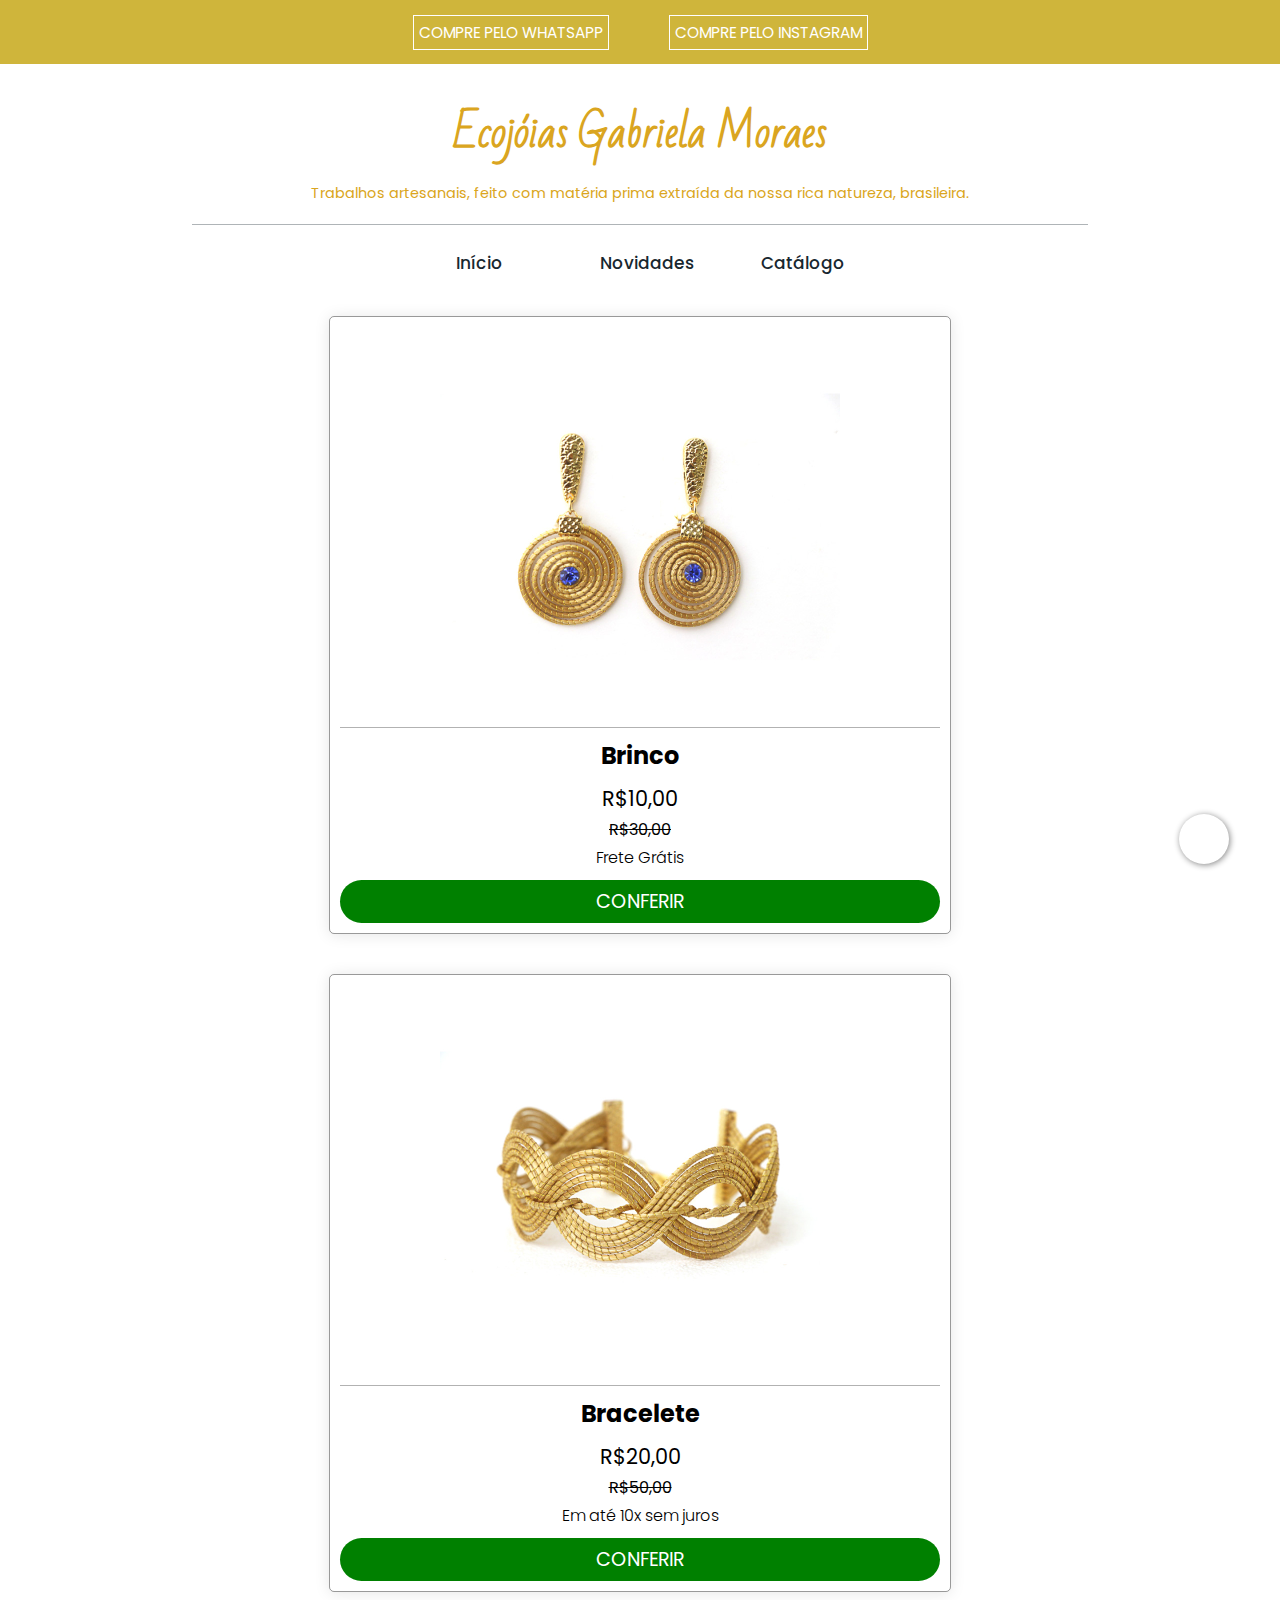
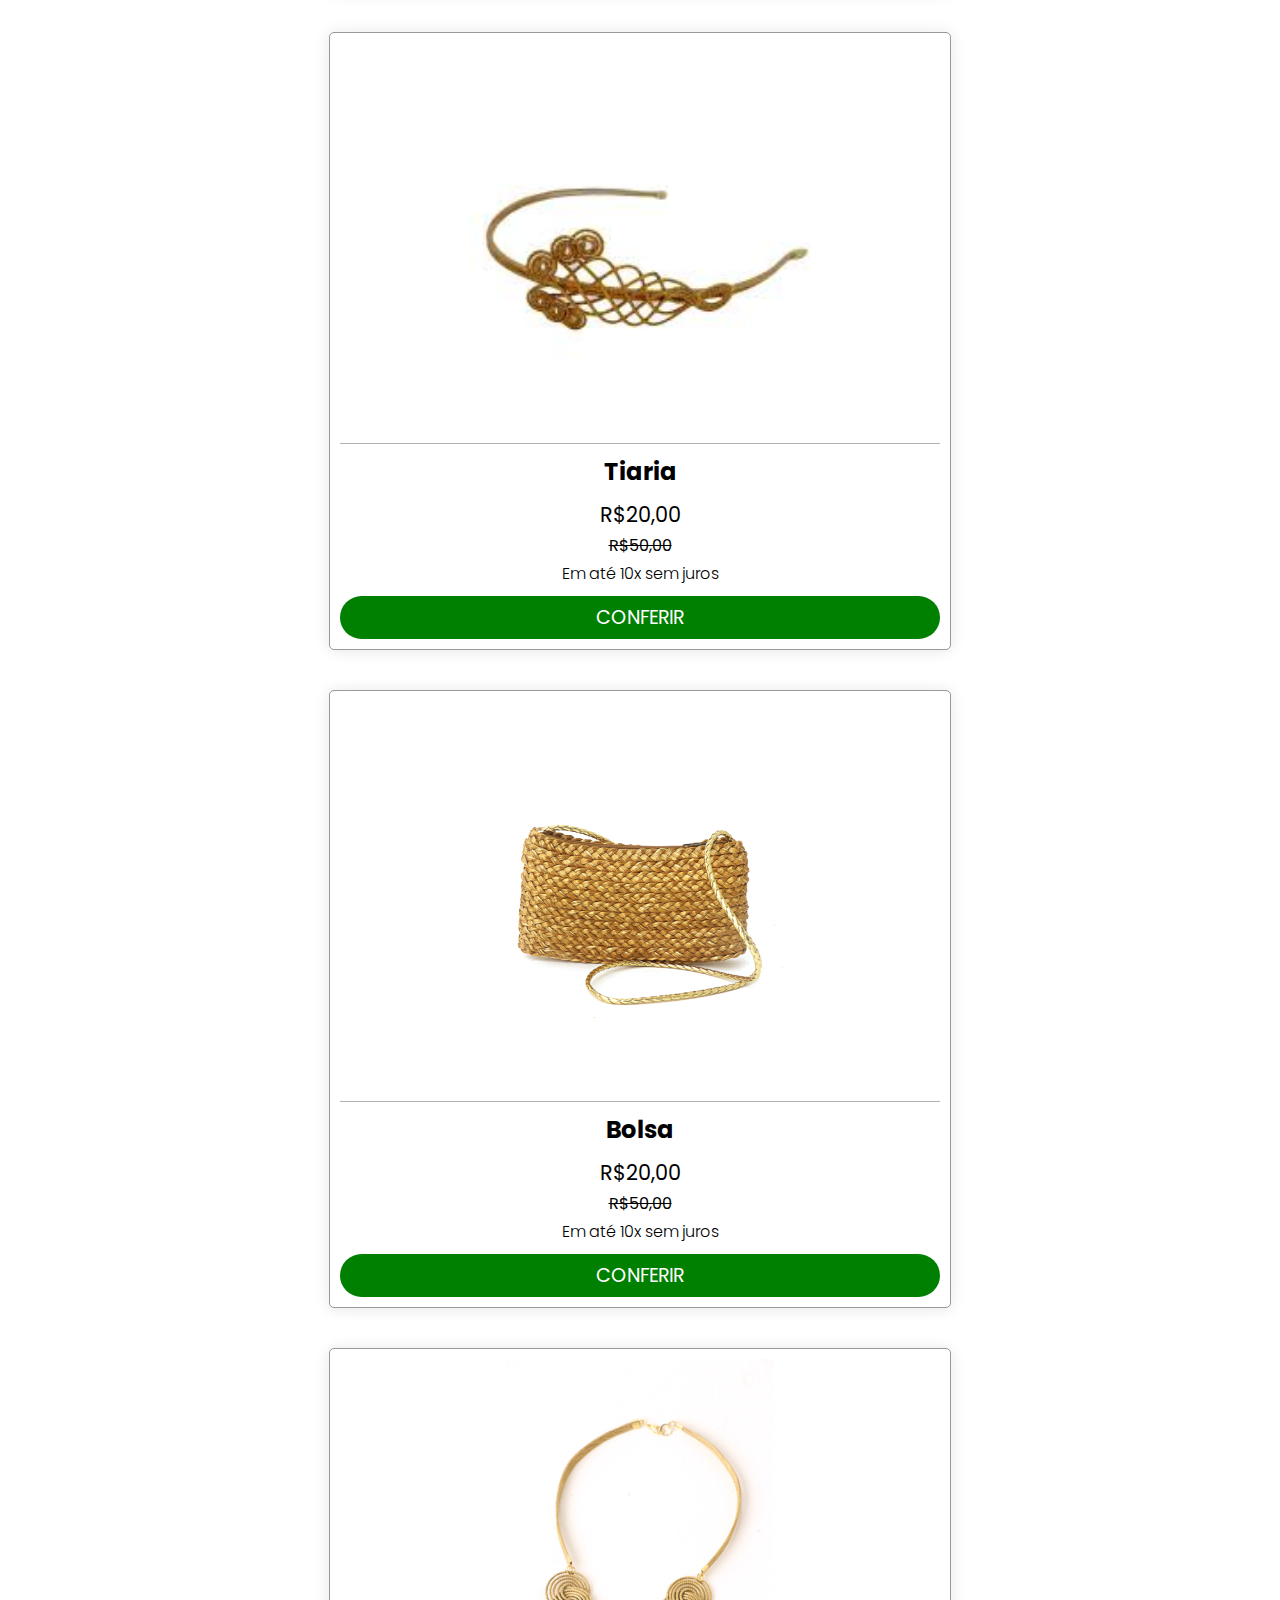
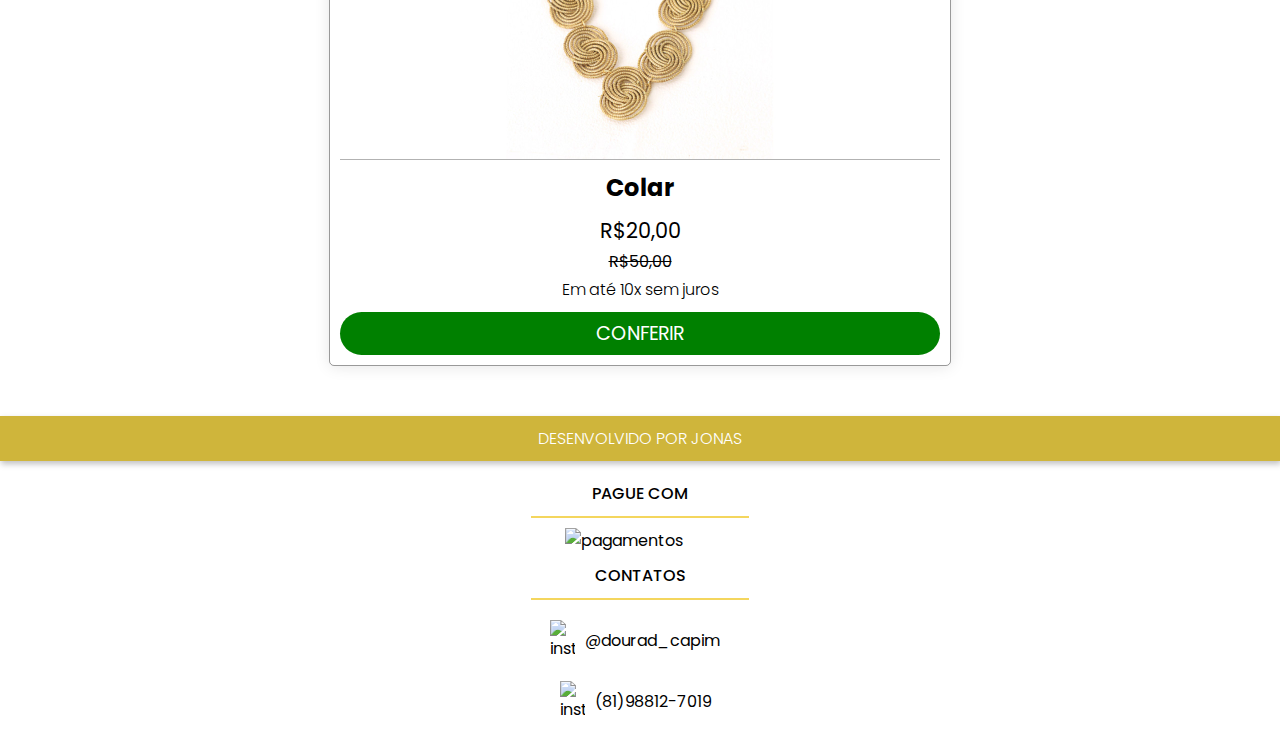
==== catalogo.html @ 798a8c64 "catalogo ajustado" ====
<!DOCTYPE html>
<html lang="pt-br">

<head>
    <meta charset="UTF-8">
    <meta name="viewport" content="width=device-width, initial-scale=1.0">
    <title>Ecojóias Gabriela Moraes: Catálogo</title>

    <link rel="shortcut icon" href="imagens/favicon_io (1)/favicon.ico" type="image/x-icon">
    <link rel="stylesheet" href="catalogo.css">
    <link rel="stylesheet" href="style.css">
    <link rel="stylesheet" href="media-query.css">
</head>

<body>
    <a href="https://api.whatsapp.com/send/?phone=5581988127019&text&type=phone_number&app_absent=0" target="_blank" rel="external" class="bwhatsapp"></a>

    <header>

        <a href="https://api.whatsapp.com/send/?phone=5581988127019&text&type=phone_number&app_absent=0" target="_blank"
            rel="external" class="comprepelo" id="comprepelo1">COMPRE PELO WHATSAPP</a>

        <a href="https://www.instagram.com/dourad_capim/" target="_blank" rel="external" class="comprepelo" id="comprepelo2">COMPRE PELO
            INSTAGRAM</a>

    </header>
    <main>

        <section id="tituloefrase">
            <h1>Ecojóias Gabriela Moraes</h1>
            <p id="frase">Trabalhos artesanais, feito com matéria prima extraída da nossa rica natureza, brasileira.</p>
        </section>

        <hr>

        <menu>
            <ul>
                <li><a href="index.html" rel="main">Início</a></li>
                <li><a href="#">Novidades</a></li>
                <li class="dropdown"><a href="catalogo.html">Catálogo</a>

                    <div class="dropdown-menu">
                        <a href="catalogo.html" id="cat1">Brincos</a>
                        <a href="catalogo.html" id="cat2">Colares</a>
                        <a href="catalogo.html" id="cat3">Bolsas</a>
                    </div>
                </li>
            </ul>
        </menu>

        <div class="secaodecompra_catalogo" id="compras">
            <section class="promocoes_catalogo" id="joia1">
                <img src="imagens/joia1.jpg" alt="">
                <h2 class="titulo">Brinco</h2>
                <h3 class="preco">R$10,00</h3>
                <h3 class="precodebaixo"><s>R$30,00</s></h3>
                <p class="cartao">Frete Grátis</p>
                <a href="#" class="conferir">CONFERIR</a>
            </section>

            <section class="promocoes_catalogo" id="joia2">
                <img src="imagens/joia2.jpg" alt="">
                <h2 class="titulo">Bracelete</h2>
                <h3 class="preco">R$20,00</h3>
                <h3 class="precodebaixo"><s>R$50,00</s></h3>
                <p class="cartao">Em até 10x sem juros</p>
                <a href="#" class="conferir">CONFERIR</a>
            </section>

            <section class="promocoes_catalogo" id="joia3">
                <img src="imagens/joia3.jpeg" alt="">
                <h2 class="titulo">Tiaria</h2>
                <h3 class="preco">R$20,00</h3>
                <h3 class="precodebaixo"><s>R$50,00</s></h3>
                <p class="cartao">Em até 10x sem juros</p>
                <a href="#" class="conferir">CONFERIR</a>
            </section>

            <section class="promocoes_catalogo" id="joia4">
                <img src="imagens/joia4.jpg" alt="">
                <h2 class="titulo">Bolsa</h2>
                <h3 class="preco">R$20,00</h3>
                <h3 class="precodebaixo"><s>R$50,00</s></h3>
                <p class="cartao">Em até 10x sem juros</p>
                <a href="#" class="conferir">CONFERIR</a>
            </section>

            <section class="promocoes_catalogo" id="joia5">
                <img src="imagens/joia5.jpg" alt="">
                <h2 class="titulo">Colar</h2>
                <h3 class="preco">R$20,00</h3>
                <h3 class="precodebaixo"><s>R$50,00</s></h3>
                <p class="cartao">Em até 10x sem juros</p>
                <a href="#" class="conferir">CONFERIR</a>

            </section>
        </div>

        <footer>
            <p>DESENVOLVIDO POR <a href="https://github.com/Jonas8233144234" target="_blank" rel="external">JONAS</a></p>
        </footer>
        <section id="pagfooter">
            <h4>PAGUE COM</h4>
            <hr>
            <img src="imagens/PagSeguro-bandeiras-aceitas.jpg" alt="pagamentos">
        </section>
    
        <section id="confooter">
            <h4>CONTATOS</h4>
            <hr>
            <div class="dourad">
                <img src="imagens/insta.png" alt="insta">
                <p id="redes">@dourad_capim</p>
            </div>
            <div id="numero">
                <img src="imagens/whats.png" alt="insta">
                <p id="redes">(81)98812-7019</p>
            </div>
        </section>
</body>

</html>
---- catalogo.css ----
@charset "UTF-8";

* {
    margin: 0;
    padding: 0;
}

.dropdown:hover .dropdown-menu {
    display: none;
}

/* Typical Device Breakpoints

Mobile: até 600px.
Tablet: de 600 até 768px
Desktop: de 992px até 1200px
Telas Grandes: 1200px a cima 

*/
---- style.css ----
@charset "UTF-8";

@import url('https://fonts.googleapis.com/css2?family=Poppins:ital,wght@0,100;0,200;0,300;0,400;0,500;0,600;0,700;0,800;0,900;1,100;1,200;1,300;1,400;1,500;1,600;1,700;1,800;1,900&display=swap');

@import url('https://fonts.googleapis.com/css2?family=Bad+Script&display=swap');

@import url('https://fonts.googleapis.com/css2?family=Red+Hat+Display:wght@300;500;900&display=swap');

/* Informações da estilização: 

  - Os estilos estão separados em Flexbox/tamanhos/cores
  - Feito em mobile first
  - Feito usando Flexbox/Mediaquery

*/

* {
  margin: 0;
  padding: 0;
}

body,html {
  font-family: 'Poppins', Arial, Helvetica, sans-serif;
  height: 1970px;
}

a.bwhatsapp {
  position: fixed;
  display: block;
  right: 4%;
  bottom: 4%;
  width: 50px;
  height: 50px;
  
  border-radius: 50%;
  box-shadow: 1px 1px 6px rgba(0, 0, 0, 0.481);
  background-color: white;
  background-image: url('imagens/iconewhatsapp.png');
  background-position: center center;
  background-repeat: no-repeat;
  background-size: contain;
}

header {
  display: flex;
  justify-content: center;
  align-items: center;

  height: 10vw;

  background-color: #CFB53B;
}

header > a.comprepelo {
  margin: 0px 30px;
  font-size: 2vw;
  padding: 5px;

  border: 1px solid white;
  color: white;
  text-decoration: none;
}

section#tituloefrase > h1{
  margin-top: 15px;
  text-align: center;
  font-size: 1.8em;

  font-weight: bolder;
  font-family: 'Bad Script', Courier, monospace;
  color: rgb(218, 165, 32);
}

section#tituloefrase > p {
  text-align: center;
  width: 90%;
  font-size: 0.7em;
  margin: auto;
  padding-top: 10px;
  padding-bottom: 10px;

  color: rgb(218, 165, 32);
  font-weight: normal;
  font-family: 'Red Hat Display' Arial, Helvetica, sans-serif;
}

hr {
  top: 1px;
  border: none;
  height: 0.1px;
  width: 70%;
  margin: 10px auto;

  background-color: #18272f58;
}

nav {
  width: 90vw;
  margin: auto;
}

nav > ul#opcoes {
  text-align: center;
  list-style: none;
}

nav > ul > li {
  display: inline-block;
  width: 100px;
}

menu {
  text-align: center;
  margin-top: 2%;
  margin-bottom: 20px;
}

ul {
  text-align: center;

  list-style: none;
}

ul>li {
  display: inline-block;
  text-align: center;
  width: 80px;
  margin: 0px 3vw;
  font-size: 14px;
}

menu>ul>li>a {
  display: inline-block;
  position: relative;
  font-weight: 500;
  text-align: center;
  transition: .3s ease;

  color: #18272F;
  text-decoration: none;
}

menu>ul>li>a:hover {
  display: inline-block;

  color: rgb(218, 165, 32);
  transition: .3s ease;
}

.dropdown-menu {
  position: absolute;
  display: none;
  padding: 2% 0px 0px 0px;

  text-decoration: none;
  font-weight: normal;
  transition: .3s ease;
}

.dropdown-menu a {
  display: block;
  width: 100%;
  padding: 20px;
  margin-bottom: -2px;

  color: white;
  text-decoration: none;
  background-color: #F4D65E;
  border-radius: 2px;
  transition: .3s ease;
}

.dropdown:hover .dropdown-menu {
  display: block;
  transition: .3s ease;
}

#cat1:hover {
  background-color: white;
  color: rgb(218, 165, 32);
  transition: .3s ease;
}

#cat2:hover {
  background-color: white;
  color: rgb(218, 165, 32);
  transition: .3s ease;
}

#cat3:hover {
  background-color: white;
  color: rgb(218, 165, 32);
  transition: .3s ease;
}

main>a>img {
  display: none;
  margin: auto;
  margin-top: 12%;
  width: 92%;
  transition: .3s ease;

  border-radius: 2px;
  box-shadow: 1px 1px 6px rgba(0, 0, 0, 0.252);
}

main>a>img:hover {
  width: 93%;
}

main>a#destaque2>img {
  display: block;
  margin-top: 5%;
  transition: .3s ease;
}

main>a#destaque2>img:hover {
  width: 93%;
}

h2.titulosde {
  margin: 20px 0px;
  margin-top: 40px;
  text-align: center;
  font-size: 1.1em;

  font-weight: 500;
  color: #18272F;
}

div#divporvalor {
  margin-top: 20px;
  text-align: center;
}

a.aporvalor {
  margin: 5px;
  display: inline-block;
  text-align: center;
  width: 220px;
  color: #18272F;
  font-size: 0.9em;
  text-decoration: none;
  border: 1px solid #18272F;
}

a.aporvalor:hover {
  transition: .3s;
  color: rgb(218, 165, 32);
  border: 1px solid rgb(218, 165, 32);
}

section.promocoes {
  margin: 40px auto;
  box-shadow: 0px 1px 15px rgba(0, 0, 0, 0.1);
  width: 250px;
  border: 1px solid rgba(0, 0, 0, 0.400);
  border-radius: 5px;
  padding: 10px;
}

section.promocoes > img {
  display: block;
  width: 200px;
  margin: auto;
}

section.promocoes > h2.titulo {
  text-align: center;
  font-size: 1em;
  border-top: 0.5px solid rgba(0, 0, 0, 0.300);
  padding: 10px 0px;
}

section.promocoes > h3.preco {
  text-align: center;
  font-weight: normal;
  font-size: 1em;
  margin-bottom: 3px;
}

section.promocoes > h3.precodebaixo {
  text-align: center;
  font-weight: normal;
  font-size: 0.8em;
  margin-bottom: 3px;
}

section.promocoes > p.cartao {
  text-align: center;
  font-weight: 300;
  margin-bottom: 10px;
  font-size: 0.8em;
}

section.promocoes > a.conferir {
  text-decoration: none;
  color: white;
  background-color: green;
  padding: 7px;
  border-radius: 50px;
  font-size: 0.7em;
  text-align: center;
  display: block;
  transition: .3s ease;
}

section.promocoes > a.conferir:hover {
  color: green;
  background-color: white;
  border: 1px solid green;
}

footer {
  width: 100%;
  background-color: #CFB53B;
  text-align: center;
  margin-top: 50px;
  padding-top: 10px;
  padding-bottom: 10px;
  box-shadow: 1px 3px 6px rgba(0, 0, 0, 0.252);

}

footer>p {
  width: 250px;
  margin: auto;
  border-radius: 5px;
  font-weight: 300;
}

footer>p>a {
  color: white;
  text-decoration: none;
  transition: .3s ease;
}

footer>p {
  color: white;
  text-decoration: none;
  transition: .3s ease;
}

footer>p>a:hover {
  border: 1px solid white;
  border-radius: 10px;
  padding: 0px 10px;
}

section#pagfooter {
  margin-top: 20px;
}

section#pagfooter>h4 {
  font-weight: 500;
  text-align: center;
}

section#pagfooter>hr {
  height: 2px;
  background-color: #F4D65E;
  width: 17%;
}

section#pagfooter>img {
  display: block;
  margin: auto;
  width: 150px;
}

section#confooter {
  margin-top: 10px;
}

section#confooter>h4 {
  font-weight: 500;
  text-align: center;
}

section#confooter>hr {
  height: 2px;
  background-color: #F4D65E;
  width: 17%;
}

section#confooter>div {
  display: flex;
  align-items: center;
  justify-content: center;
  margin: 20px;
}

section#confooter>div#numero {
  padding-bottom: 30px;
}

section#confooter>div>img {
  width: 25px;
}

section#confooter>div>p#redes {
  margin: 0px 10px;
}
---- media-query.css ----
@charset "UTF-8";

/* Typical Device Breakpoints

Mobile: até 600px.
Tablet: de 600 até 768px
Desktop: de 992px até 1200px
Telas Grandes: 1200px a cima 

*/

@media screen and (max-width: 600px) {

    /*Mobile*/


    * {
        margin: 0;
        padding: 0;
    }

    div.secaodecompra_catalogo {
      display: block;
      justify-content: center;
    }

    section.promocoes_catalogo {
      margin: 40px auto;
      box-shadow: 0px 1px 15px rgba(0, 0, 0, 0.1);
      width: 350px;
      border: 1px solid rgba(0, 0, 0, 0.400);
      border-radius: 5px;
      padding: 10px;
    }
    
    section.promocoes_catalogo > img {
      display: block;
      width: 300px;
      margin: auto;
    }
    
    section.promocoes_catalogo > h2.titulo {
      text-align: center;
      font-size: 1em;
      border-top: 0.5px solid rgba(0, 0, 0, 0.300);
      padding: 10px 0px;
    }
    
    section.promocoes_catalogo > h3.preco {
      text-align: center;
      font-weight: normal;
      font-size: 1em;
      margin-bottom: 3px;
    }
    
    section.promocoes_catalogo > h3.precodebaixo {
      text-align: center;
      font-weight: normal;
      font-size: 0.8em;
      margin-bottom: 3px;
    }
    
    section.promocoes_catalogo > p.cartao {
      text-align: center;
      font-weight: 300;
      margin-bottom: 10px;
      font-size: 0.8em;
    }
    
    section.promocoes_catalogo > a.conferir {
      text-decoration: none;
      color: white;
      background-color: green;
      padding: 7px;
      border-radius: 50px;
      font-size: 0.7em;
      text-align: center;
      display: block;
      transition: .3s ease;
    }
    
    section.promocoes_catalogo > a.conferir:hover {
      color: green;
      background-color: white;
      border: 1px solid green;
    }

    .dropdown:hover .dropdown-menu {
        display: none;
    }

}

@media screen and (min-width: 600px) and (max-width: 992px) {

    /*Tablet*/

    header {
        height: 7vw;
      }

    header > a.comprepelo {
        font-size: 1.5vw;
    }

    div.secaodecompra {
      display: flex;
      justify-content: center;
    }

    section.promocoes {
      width: 250px;
      margin: 40px 3vw;
      display: inline-block;
    }

    div.secaodecompra_catalogo {
      display: block;
      justify-content: center;
    }

    section.promocoes_catalogo {
      margin: 40px auto;
      box-shadow: 0px 1px 15px rgba(0, 0, 0, 0.1);
      width: 350px;
      border: 1px solid rgba(0, 0, 0, 0.400);
      border-radius: 5px;
      padding: 10px;
    }
    
    section.promocoes_catalogo > img {
      display: block;
      width: 300px;
      margin: auto;
    }
    
    section.promocoes_catalogo > h2.titulo {
      text-align: center;
      font-size: 1em;
      border-top: 0.5px solid rgba(0, 0, 0, 0.300);
      padding: 10px 0px;
    }
    
    section.promocoes_catalogo > h3.preco {
      text-align: center;
      font-weight: normal;
      font-size: 1em;
      margin-bottom: 3px;
    }
    
    section.promocoes_catalogo > h3.precodebaixo {
      text-align: center;
      font-weight: normal;
      font-size: 0.8em;
      margin-bottom: 3px;
    }
    
    section.promocoes_catalogo > p.cartao {
      text-align: center;
      font-weight: 300;
      margin-bottom: 10px;
      font-size: 0.8em;
    }
    
    section.promocoes_catalogo > a.conferir {
      text-decoration: none;
      color: white;
      background-color: green;
      padding: 7px;
      border-radius: 50px;
      font-size: 0.7em;
      text-align: center;
      display: block;
      transition: .3s ease;
    }
    
    section.promocoes_catalogo > a.conferir:hover {
      color: green;
      background-color: white;
      border: 1px solid green;
    }

    a.aporvalor {
        width: 250px;
    }

      .dropdown:hover .dropdown-menu {
        display: none;
    }

}

@media screen and (min-width: 992px) and (max-width: 1200px) {

    /*Desktop*/

    header {
        height: 6vw;
      
    }

    header > a.comprepelo {
        margin: 0px 30px;
        font-size: 1.2vw;
        padding: 5px 30px;
      
        border: 1px solid white;
        color: white;
        text-decoration: none;
      }

      section#tituloefrase > h1{
        margin-top: 30px;
        font-size: 2.5em;
      }
      
      section#tituloefrase > p {
        font-size: 0.9em;
      }

      a.aporvalor {
        width: 300px;
        font-size: 1em;
      }

      ul>li {
        margin: 0px 3vw;
        font-size: 16px;
      }

      h2.titulosde {
        margin: 20px 0px;
        margin-top: 40px;
        font-size: 1.2em;
      }

      div.secaodecompra {
        display: flex;
        justify-content: center;
      }

      section.promocoes {
        width: 300px;
        margin: 40px 40px;
        display: inline-block;
      }
      
      section.promocoes > img {
        width: 200px;
        margin: auto;
      }
      
      section.promocoes > h2.titulo {
        text-align: center;
        font-size: 1.2em;
        padding: 10px 0px;
      }
      
      section.promocoes > h3.preco {
        font-size: 1.1em;
        margin-bottom: 3px;
      }
      
      section.promocoes > h3.precodebaixo {
        font-size: 1em;
        margin-bottom: 3px;
      }
      
      section.promocoes > p.cartao {
        margin-bottom: 10px;
        font-size: 1em;
      }
      
      section.promocoes > a.conferir {
        padding: 7px;
        font-size: 1em;
      }

      div.secaodecompra_catalogo {
        display: block;
        justify-content: center;
      }
  
      section.promocoes_catalogo {
        margin: 40px auto;
        box-shadow: 0px 1px 15px rgba(0, 0, 0, 0.1);
        width: 600px;
        border: 1px solid rgba(0, 0, 0, 0.400);
        border-radius: 5px;
        padding: 10px;
      }
      
      section.promocoes_catalogo > img {
        display: block;
        width: 400px;
        margin: auto;
      }
      
      section.promocoes_catalogo > h2.titulo {
        text-align: center;
        font-size: 1.5em;
        border-top: 0.5px solid rgba(0, 0, 0, 0.300);
        padding: 10px 0px;
      }
      
      section.promocoes_catalogo > h3.preco {
        text-align: center;
        font-weight: normal;
        font-size: 1.3em;
        margin-bottom: 3px;
      }
      
      section.promocoes_catalogo > h3.precodebaixo {
        text-align: center;
        font-weight: normal;
        font-size: 1em;
        margin-bottom: 3px;
      }
      
      section.promocoes_catalogo > p.cartao {
        text-align: center;
        font-weight: 300;
        margin-bottom: 10px;
        font-size: 1em;
      }
      
      section.promocoes_catalogo > a.conferir {
        text-decoration: none;
        color: white;
        background-color: green;
        padding: 7px;
        border-radius: 50px;
        font-size: 1.2em;
        text-align: center;
        display: block;
        transition: .3s ease;
      }
      
      section.promocoes_catalogo > a.conferir:hover {
        color: green;
        background-color: white;
        border: 1px solid green;
      }
      
      .dropdown:hover .dropdown-menu {
        display: block;
      }
    
}

@media screen and (min-width: 1200px) {

    /*TV*/
    
    header {
        height: 5vw;
      
    }

    header > a.comprepelo {
        margin: 0px 30px;
        font-size: 1.2vw;
      }

      ul>li {
        margin: 0px 3vw;
        font-size: 17px;
      }

      section#tituloefrase > h1{
        margin-top: 30px;
        font-size: 2.5em;
      }
      
      section#tituloefrase > p {
        font-size: 0.9em;
      }

      h2.titulosde {
        margin: 30px 0px;
        margin-top: 40px;
        font-size: 1.3em;
      }

      a.aporvalor {
        width: 300px;
        padding: 2px 0px;
        font-size: 1em;
      }

      div.secaodecompra{
        display: flex;
        justify-content: center;
      }

      section.promocoes {
        width: 300px;
        display: inline-block;
        margin: 40px 40px;
      }
      
      section.promocoes > img {
        width: 200px;
        margin: auto;
      }
      
      section.promocoes > h2.titulo {
        text-align: center;
        font-size: 1.2em;
        padding: 10px 0px;
      }
      
      section.promocoes > h3.preco {
        font-size: 1.1em;
        margin-bottom: 3px;
      }
      
      section.promocoes > h3.precodebaixo {
        font-size: 1em;
        margin-bottom: 3px;
      }
      
      section.promocoes > p.cartao {
        margin-bottom: 10px;
        font-size: 1em;
      }
      
      section.promocoes > a.conferir {
        padding: 7px;
        font-size: 1em;
      }

      div.secaodecompra_catalogo {
        display: block;
        justify-content: center;
      }
  
      section.promocoes_catalogo {
        margin: 40px auto;
        box-shadow: 0px 1px 15px rgba(0, 0, 0, 0.1);
        width: 600px;
        border: 1px solid rgba(0, 0, 0, 0.400);
        border-radius: 5px;
        padding: 10px;
      }
      
      section.promocoes_catalogo > img {
        display: block;
        width: 400px;
        margin: auto;
      }
      
      section.promocoes_catalogo > h2.titulo {
        text-align: center;
        font-size: 1.5em;
        border-top: 0.5px solid rgba(0, 0, 0, 0.300);
        padding: 10px 0px;
      }
      
      section.promocoes_catalogo > h3.preco {
        text-align: center;
        font-weight: normal;
        font-size: 1.3em;
        margin-bottom: 3px;
      }
      
      section.promocoes_catalogo > h3.precodebaixo {
        text-align: center;
        font-weight: normal;
        font-size: 1em;
        margin-bottom: 3px;
      }
      
      section.promocoes_catalogo > p.cartao {
        text-align: center;
        font-weight: 300;
        margin-bottom: 10px;
        font-size: 1em;
      }
      
      section.promocoes_catalogo > a.conferir {
        text-decoration: none;
        color: white;
        background-color: green;
        padding: 7px;
        border-radius: 50px;
        font-size: 1.2em;
        text-align: center;
        display: block;
        transition: .3s ease;
      }
      
      section.promocoes_catalogo > a.conferir:hover {
        color: green;
        background-color: white;
        border: 1px solid green;
      }
      
      .dropdown:hover .dropdown-menu {
        display: block;
      }

}
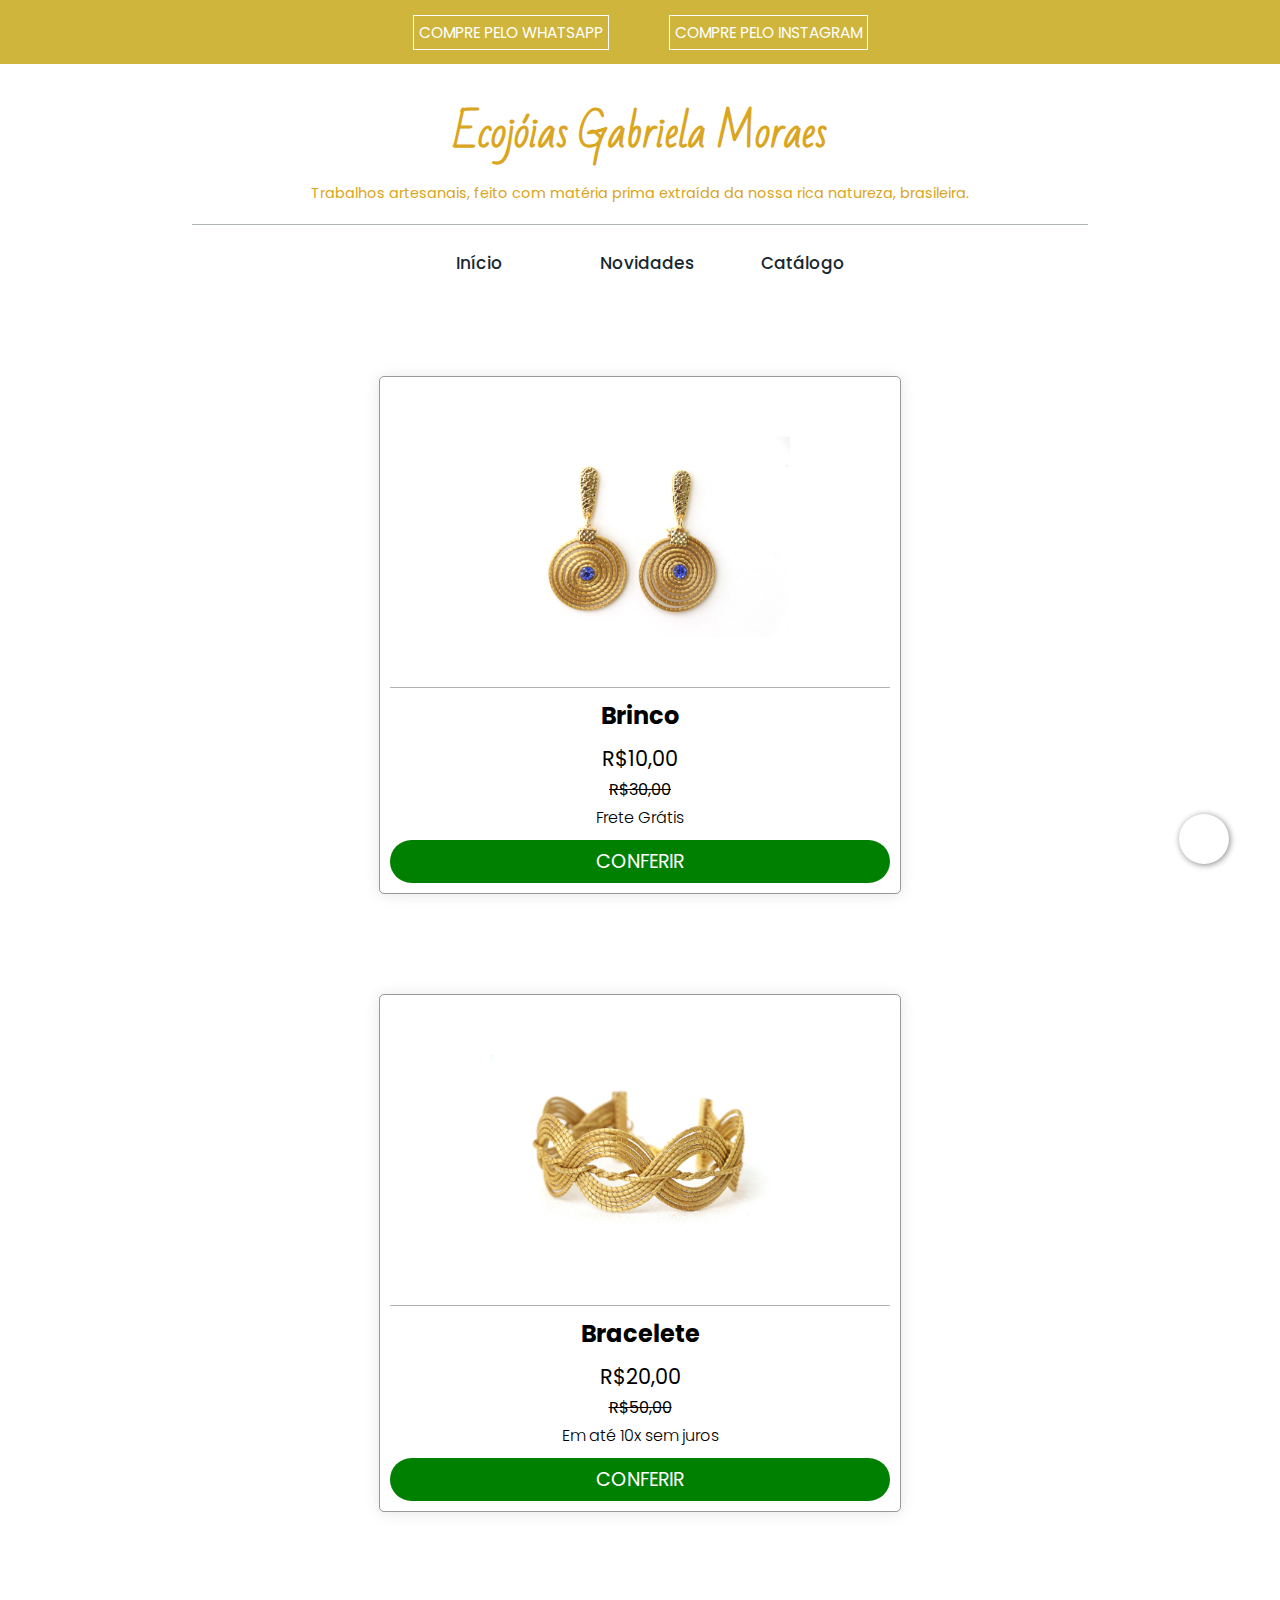
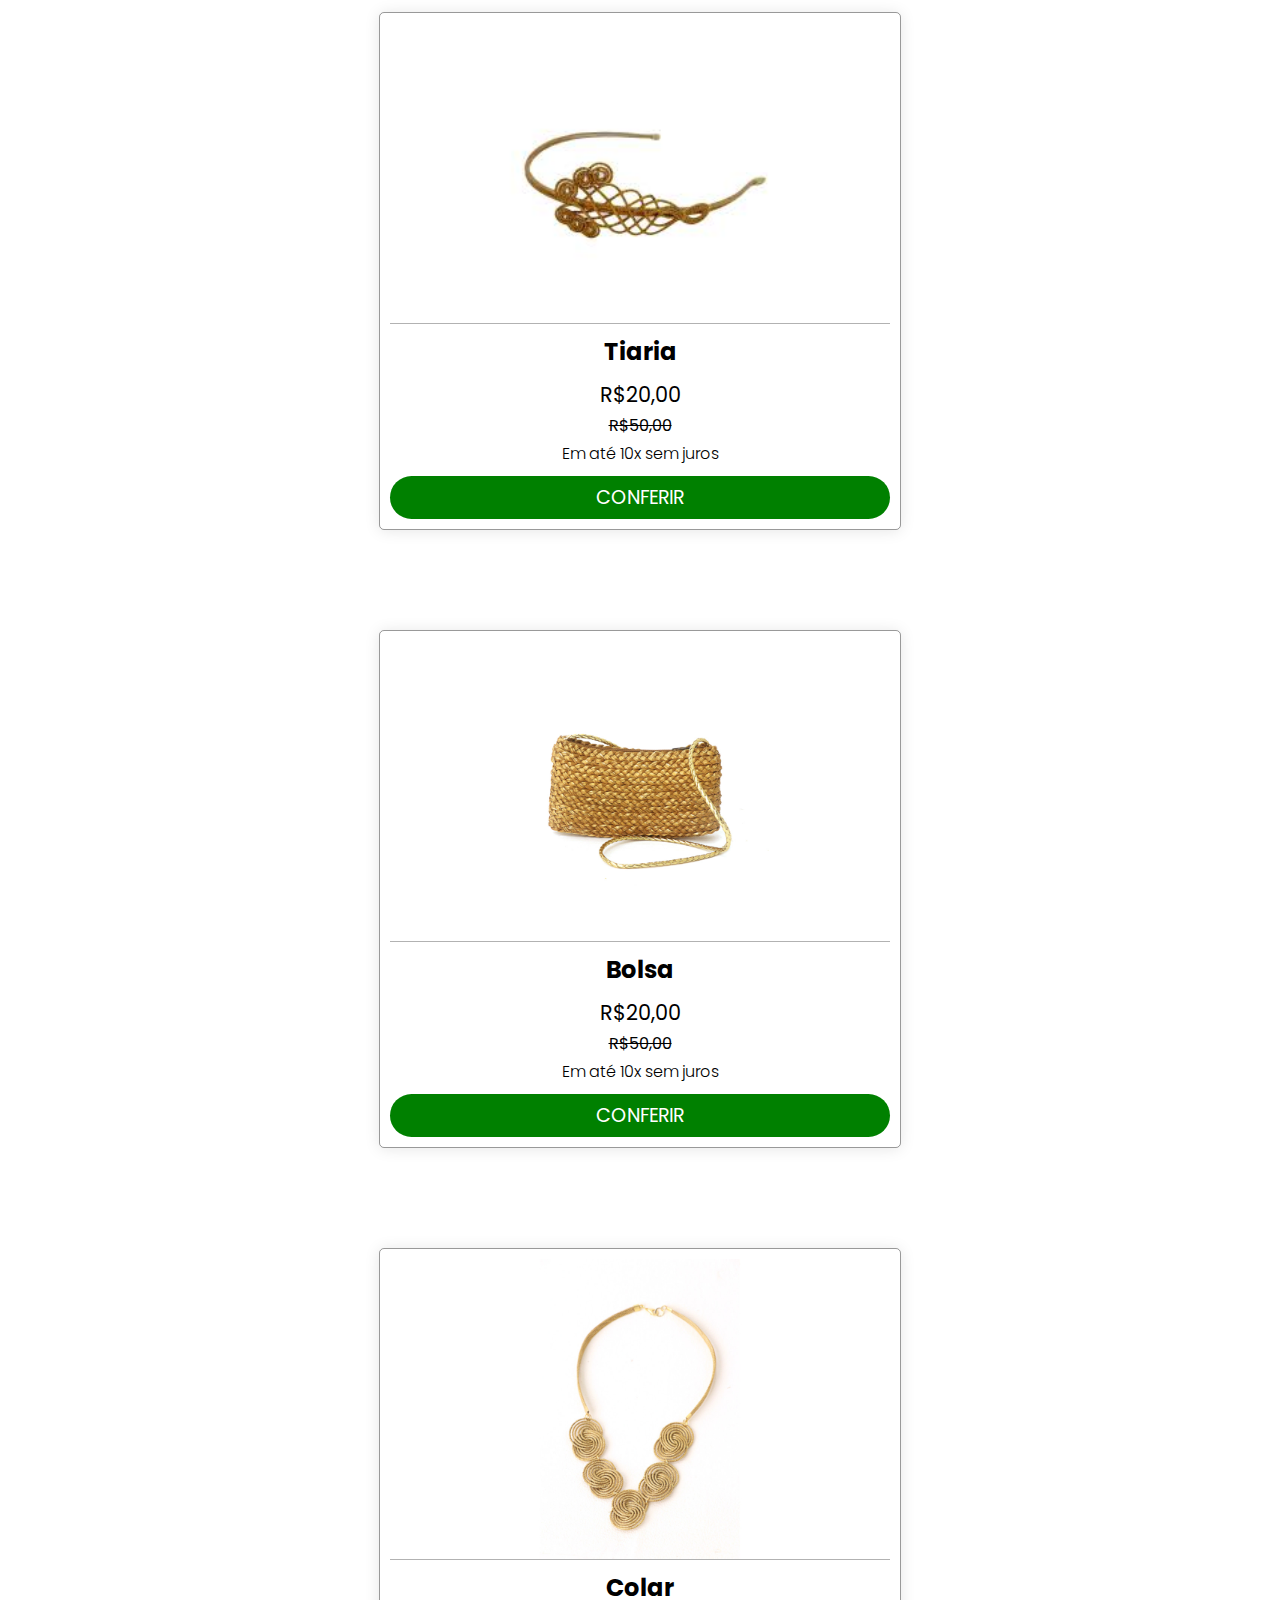
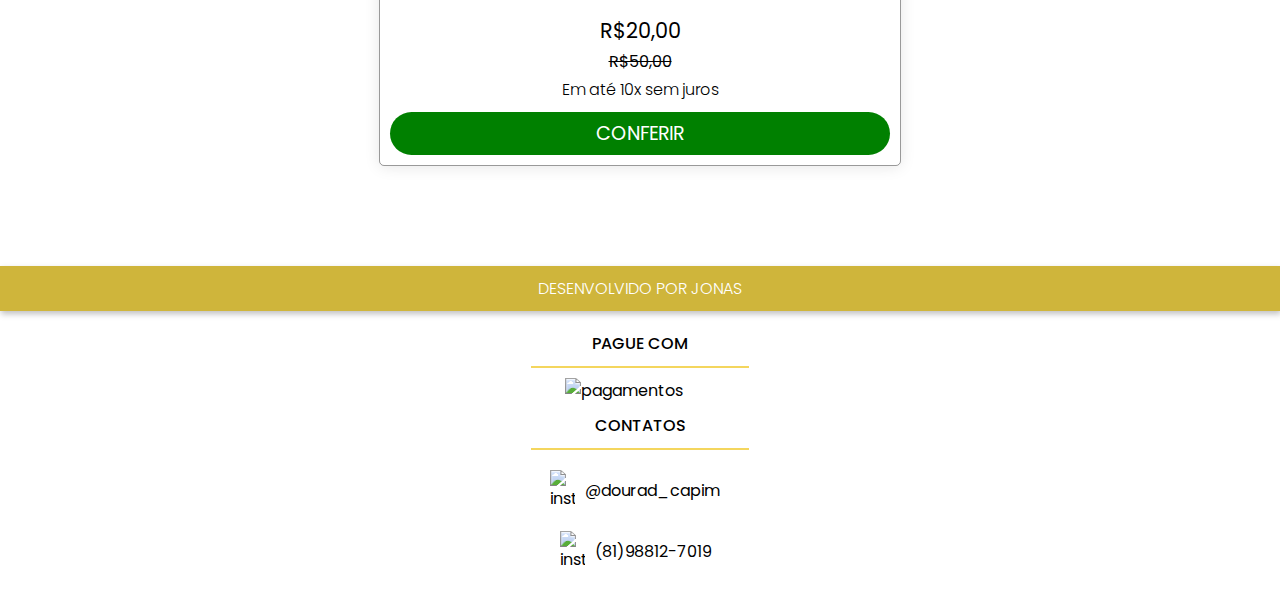
==== commit 5445193f: "nova atualização" ====
--- a/catalogo.html
+++ b/catalogo.html
@@ -49,23 +49,24 @@
         </menu>
 
         <div class="secaodecompra_catalogo" id="compras">
-            <section class="promocoes_catalogo" id="joia1">
-                <img src="imagens/joia1.jpg" alt="">
-                <h2 class="titulo">Brinco</h2>
-                <h3 class="preco">R$10,00</h3>
-                <h3 class="precodebaixo"><s>R$30,00</s></h3>
-                <p class="cartao">Frete Grátis</p>
-                <a href="#" class="conferir">CONFERIR</a>
-            </section>
-
-            <section class="promocoes_catalogo" id="joia2">
-                <img src="imagens/joia2.jpg" alt="">
-                <h2 class="titulo">Bracelete</h2>
-                <h3 class="preco">R$20,00</h3>
-                <h3 class="precodebaixo"><s>R$50,00</s></h3>
-                <p class="cartao">Em até 10x sem juros</p>
-                <a href="#" class="conferir">CONFERIR</a>
-            </section>
+            <div id="linha1">
+                <section class="promocoes_catalogo" id="joia1">
+                    <img src="imagens/joia1.jpg" alt="">
+                    <h2 class="titulo">Brinco</h2>
+                    <h3 class="preco">R$10,00</h3>
+                    <h3 class="precodebaixo"><s>R$30,00</s></h3>
+                    <p class="cartao">Frete Grátis</p>
+                    <a href="#" class="conferir">CONFERIR</a>
+                </section>
+                <section class="promocoes_catalogo" id="joia2">
+                    <img src="imagens/joia2.jpg" alt="">
+                    <h2 class="titulo">Bracelete</h2>
+                    <h3 class="preco">R$20,00</h3>
+                    <h3 class="precodebaixo"><s>R$50,00</s></h3>
+                    <p class="cartao">Em até 10x sem juros</p>
+                    <a href="#" class="conferir">CONFERIR</a>
+                </section>
+            </div>
 
             <section class="promocoes_catalogo" id="joia3">
                 <img src="imagens/joia3.jpeg" alt="">
--- a/media-query.css
+++ b/media-query.css
@@ -436,9 +436,9 @@
       }
   
       section.promocoes_catalogo {
-        margin: 40px auto;
+        margin: 100px auto;
         box-shadow: 0px 1px 15px rgba(0, 0, 0, 0.1);
-        width: 600px;
+        width: 500px;
         border: 1px solid rgba(0, 0, 0, 0.400);
         border-radius: 5px;
         padding: 10px;
@@ -446,7 +446,7 @@
       
       section.promocoes_catalogo > img {
         display: block;
-        width: 400px;
+        width: 300px;
         margin: auto;
       }
       
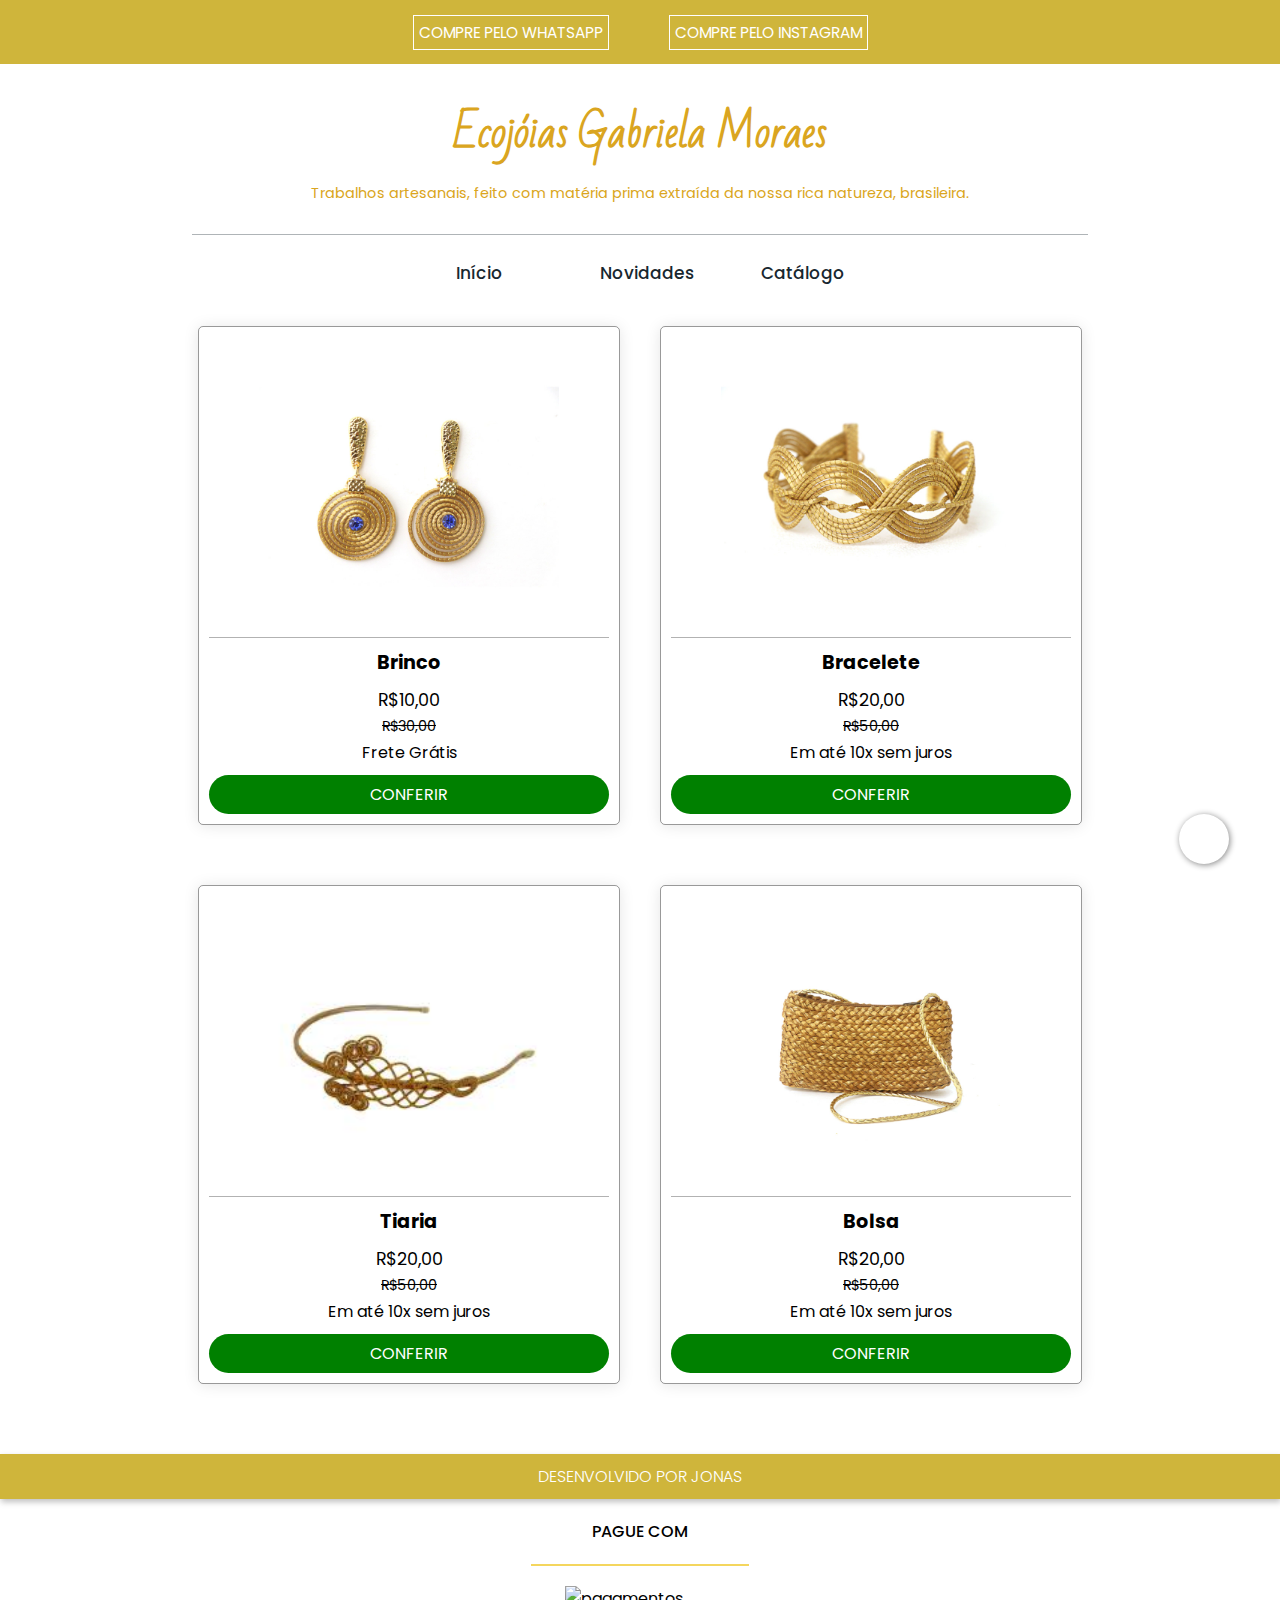
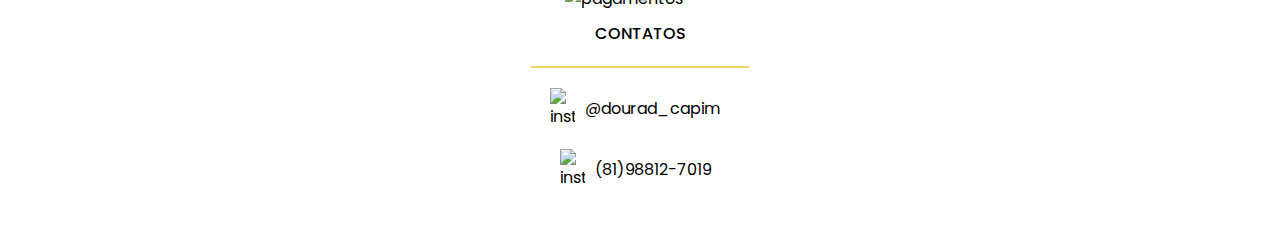
==== commit 68e6824a: "Correção de Erros" ====
--- a/catalogo.html
+++ b/catalogo.html
@@ -13,12 +13,12 @@
 </head>
 
 <body>
-    <a href="https://api.whatsapp.com/send/?phone=5581988127019&text&type=phone_number&app_absent=0" target="_blank" rel="external" class="bwhatsapp"></a>
+    <a href="#" target="_blank" class="bwhatsapp" onclick="indisponivel()"></a>
 
     <header>
 
-        <a href="https://api.whatsapp.com/send/?phone=5581988127019&text&type=phone_number&app_absent=0" target="_blank"
-            rel="external" class="comprepelo" id="comprepelo1">COMPRE PELO WHATSAPP</a>
+        <a href="#" target="_blank"
+            rel="external" class="comprepelo" id="comprepelo1" onclick="indisponivel()">COMPRE PELO WHATSAPP</a>
 
         <a href="https://www.instagram.com/dourad_capim/" target="_blank" rel="external" class="comprepelo" id="comprepelo2">COMPRE PELO
             INSTAGRAM</a>
@@ -40,9 +40,9 @@
                 <li class="dropdown"><a href="catalogo.html">Catálogo</a>
 
                     <div class="dropdown-menu">
-                        <a href="catalogo.html" id="cat1">Brincos</a>
-                        <a href="catalogo.html" id="cat2">Colares</a>
-                        <a href="catalogo.html" id="cat3">Bolsas</a>
+                        <a href="#" id="cat1" onclick="indisponivel()">Brincos</a>
+                        <a href="#" id="cat2" onclick="indisponivel()">Colares</a>
+                        <a href="#" id="cat3" onclick="indisponivel()">Bolsas</a>
                     </div>
                 </li>
             </ul>
@@ -56,7 +56,7 @@
                     <h3 class="preco">R$10,00</h3>
                     <h3 class="precodebaixo"><s>R$30,00</s></h3>
                     <p class="cartao">Frete Grátis</p>
-                    <a href="#" class="conferir">CONFERIR</a>
+                    <a href="#" class="conferir" onclick="indisponivel()">CONFERIR</a>
                 </section>
                 <section class="promocoes_catalogo" id="joia2">
                     <img src="imagens/joia2.jpg" alt="">
@@ -64,38 +64,28 @@
                     <h3 class="preco">R$20,00</h3>
                     <h3 class="precodebaixo"><s>R$50,00</s></h3>
                     <p class="cartao">Em até 10x sem juros</p>
-                    <a href="#" class="conferir">CONFERIR</a>
+                    <a href="#" class="conferir" onclick="indisponivel()">CONFERIR</a>
                 </section>
             </div>
 
-            <section class="promocoes_catalogo" id="joia3">
-                <img src="imagens/joia3.jpeg" alt="">
-                <h2 class="titulo">Tiaria</h2>
-                <h3 class="preco">R$20,00</h3>
-                <h3 class="precodebaixo"><s>R$50,00</s></h3>
-                <p class="cartao">Em até 10x sem juros</p>
-                <a href="#" class="conferir">CONFERIR</a>
-            </section>
-
-            <section class="promocoes_catalogo" id="joia4">
-                <img src="imagens/joia4.jpg" alt="">
-                <h2 class="titulo">Bolsa</h2>
-                <h3 class="preco">R$20,00</h3>
-                <h3 class="precodebaixo"><s>R$50,00</s></h3>
-                <p class="cartao">Em até 10x sem juros</p>
-                <a href="#" class="conferir">CONFERIR</a>
-            </section>
-
-            <section class="promocoes_catalogo" id="joia5">
-                <img src="imagens/joia5.jpg" alt="">
-                <h2 class="titulo">Colar</h2>
-                <h3 class="preco">R$20,00</h3>
-                <h3 class="precodebaixo"><s>R$50,00</s></h3>
-                <p class="cartao">Em até 10x sem juros</p>
-                <a href="#" class="conferir">CONFERIR</a>
-
-            </section>
-        </div>
+            <div id="linha2">
+                <section class="promocoes_catalogo" id="joia3">
+                    <img src="imagens/joia3.jpeg" alt="">
+                    <h2 class="titulo">Tiaria</h2>
+                    <h3 class="preco">R$20,00</h3>
+                    <h3 class="precodebaixo"><s>R$50,00</s></h3>
+                    <p class="cartao">Em até 10x sem juros</p>
+                    <a href="#" class="conferir" onclick="indisponivel()">CONFERIR</a>
+                </section>
+                <section class="promocoes_catalogo" id="joia4">
+                    <img src="imagens/joia4.jpg" alt="">
+                    <h2 class="titulo">Bolsa</h2>
+                    <h3 class="preco">R$20,00</h3>
+                    <h3 class="precodebaixo"><s>R$50,00</s></h3>
+                    <p class="cartao">Em até 10x sem juros</p>
+                    <a href="#" class="conferir" onclick="indisponivel()">CONFERIR</a>
+                </section>
+            </div>
 
         <footer>
             <p>DESENVOLVIDO POR <a href="https://github.com/Jonas8233144234" target="_blank" rel="external">JONAS</a></p>
@@ -118,6 +108,7 @@
                 <p id="redes">(81)98812-7019</p>
             </div>
         </section>
+        <script src="index.js"></script>
 </body>
 
 </html>--- a/style.css
+++ b/style.css
@@ -21,7 +21,7 @@
 
 body,html {
   font-family: 'Poppins', Arial, Helvetica, sans-serif;
-  height: 1970px;
+  min-height: 100vh;
 }
 
 a.bwhatsapp {
@@ -89,7 +89,7 @@
   border: none;
   height: 0.1px;
   width: 70%;
-  margin: 10px auto;
+  margin: 20px auto;
 
   background-color: #18272f58;
 }
@@ -234,12 +234,12 @@
 }
 
 a.aporvalor {
-  margin: 5px;
+  margin: 10px;
   display: inline-block;
   text-align: center;
   width: 220px;
   color: #18272F;
-  font-size: 0.9em;
+  font-size: 1em;
   text-decoration: none;
   border: 1px solid #18272F;
 }
--- a/media-query.css
+++ b/media-query.css
@@ -19,23 +19,37 @@
         padding: 0;
     }
 
+    div#linha1 {
+      display: flex;
+      margin-bottom: 30px;
+      justify-content: center;
+      align-items: center;
+    }
+
+    div#linha2 {
+      display: flex;
+      margin-bottom: 30px;
+      justify-content: center;
+      align-items: center;
+    }
+
     div.secaodecompra_catalogo {
       display: block;
       justify-content: center;
     }
 
     section.promocoes_catalogo {
-      margin: 40px auto;
       box-shadow: 0px 1px 15px rgba(0, 0, 0, 0.1);
-      width: 350px;
+      width: 225px;
       border: 1px solid rgba(0, 0, 0, 0.400);
       border-radius: 5px;
       padding: 10px;
+      margin: 10px;
     }
     
     section.promocoes_catalogo > img {
       display: block;
-      width: 300px;
+      width: 135px;
       margin: auto;
     }
     
@@ -114,15 +128,29 @@
       display: inline-block;
     }
 
+    div#linha1 {
+      display: flex;
+      margin-bottom: 30px;
+      justify-content: center;
+      align-items: center;
+    }
+
+    div#linha2 {
+      display: flex;
+      margin-bottom: 30px;
+      justify-content: center;
+      align-items: center;
+    }
+
     div.secaodecompra_catalogo {
       display: block;
       justify-content: center;
     }
 
     section.promocoes_catalogo {
-      margin: 40px auto;
+      margin: 10px;
       box-shadow: 0px 1px 15px rgba(0, 0, 0, 0.1);
-      width: 350px;
+      width: 250px;
       border: 1px solid rgba(0, 0, 0, 0.400);
       border-radius: 5px;
       padding: 10px;
@@ -130,7 +158,7 @@
     
     section.promocoes_catalogo > img {
       display: block;
-      width: 300px;
+      width: 200px;
       margin: auto;
     }
     
@@ -276,15 +304,29 @@
         font-size: 1em;
       }
 
+      div#linha1 {
+        display: flex;
+        margin-bottom: 30px;
+        justify-content: center;
+        align-items: center;
+      }
+  
+      div#linha2 {
+        display: flex;
+        margin-bottom: 30px;
+        justify-content: center;
+        align-items: center;
+      }
+
       div.secaodecompra_catalogo {
         display: block;
         justify-content: center;
       }
   
       section.promocoes_catalogo {
-        margin: 40px auto;
+        margin: 20px;
         box-shadow: 0px 1px 15px rgba(0, 0, 0, 0.1);
-        width: 600px;
+        width: 400px;
         border: 1px solid rgba(0, 0, 0, 0.400);
         border-radius: 5px;
         padding: 10px;
@@ -292,7 +334,7 @@
       
       section.promocoes_catalogo > img {
         display: block;
-        width: 400px;
+        width: 225px;
         margin: auto;
       }
       
@@ -384,8 +426,8 @@
 
       a.aporvalor {
         width: 300px;
-        padding: 2px 0px;
-        font-size: 1em;
+        padding: 3px 0px;
+        font-size: 1.1em;
       }
 
       div.secaodecompra{
@@ -430,15 +472,29 @@
         font-size: 1em;
       }
 
+      div#linha1 {
+        display: flex;
+        margin-bottom: 20px;
+        justify-content: center;
+        align-items: center;
+      }
+  
+      div#linha2 {
+        display: flex;
+        margin-bottom: 20px;
+        justify-content: center;
+        align-items: center;
+      }
+
       div.secaodecompra_catalogo {
         display: block;
         justify-content: center;
       }
   
       section.promocoes_catalogo {
-        margin: 100px auto;
+        margin: 20px;
         box-shadow: 0px 1px 15px rgba(0, 0, 0, 0.1);
-        width: 500px;
+        width: 400px;
         border: 1px solid rgba(0, 0, 0, 0.400);
         border-radius: 5px;
         padding: 10px;
@@ -452,7 +508,7 @@
       
       section.promocoes_catalogo > h2.titulo {
         text-align: center;
-        font-size: 1.5em;
+        font-size: 1.2em;
         border-top: 0.5px solid rgba(0, 0, 0, 0.300);
         padding: 10px 0px;
       }
@@ -460,20 +516,20 @@
       section.promocoes_catalogo > h3.preco {
         text-align: center;
         font-weight: normal;
-        font-size: 1.3em;
+        font-size: 1.1em;
         margin-bottom: 3px;
       }
       
       section.promocoes_catalogo > h3.precodebaixo {
         text-align: center;
         font-weight: normal;
-        font-size: 1em;
+        font-size: 0.9em;
         margin-bottom: 3px;
       }
       
       section.promocoes_catalogo > p.cartao {
         text-align: center;
-        font-weight: 300;
+        font-weight: normal;
         margin-bottom: 10px;
         font-size: 1em;
       }
@@ -484,7 +540,7 @@
         background-color: green;
         padding: 7px;
         border-radius: 50px;
-        font-size: 1.2em;
+        font-size: 1em;
         text-align: center;
         display: block;
         transition: .3s ease;
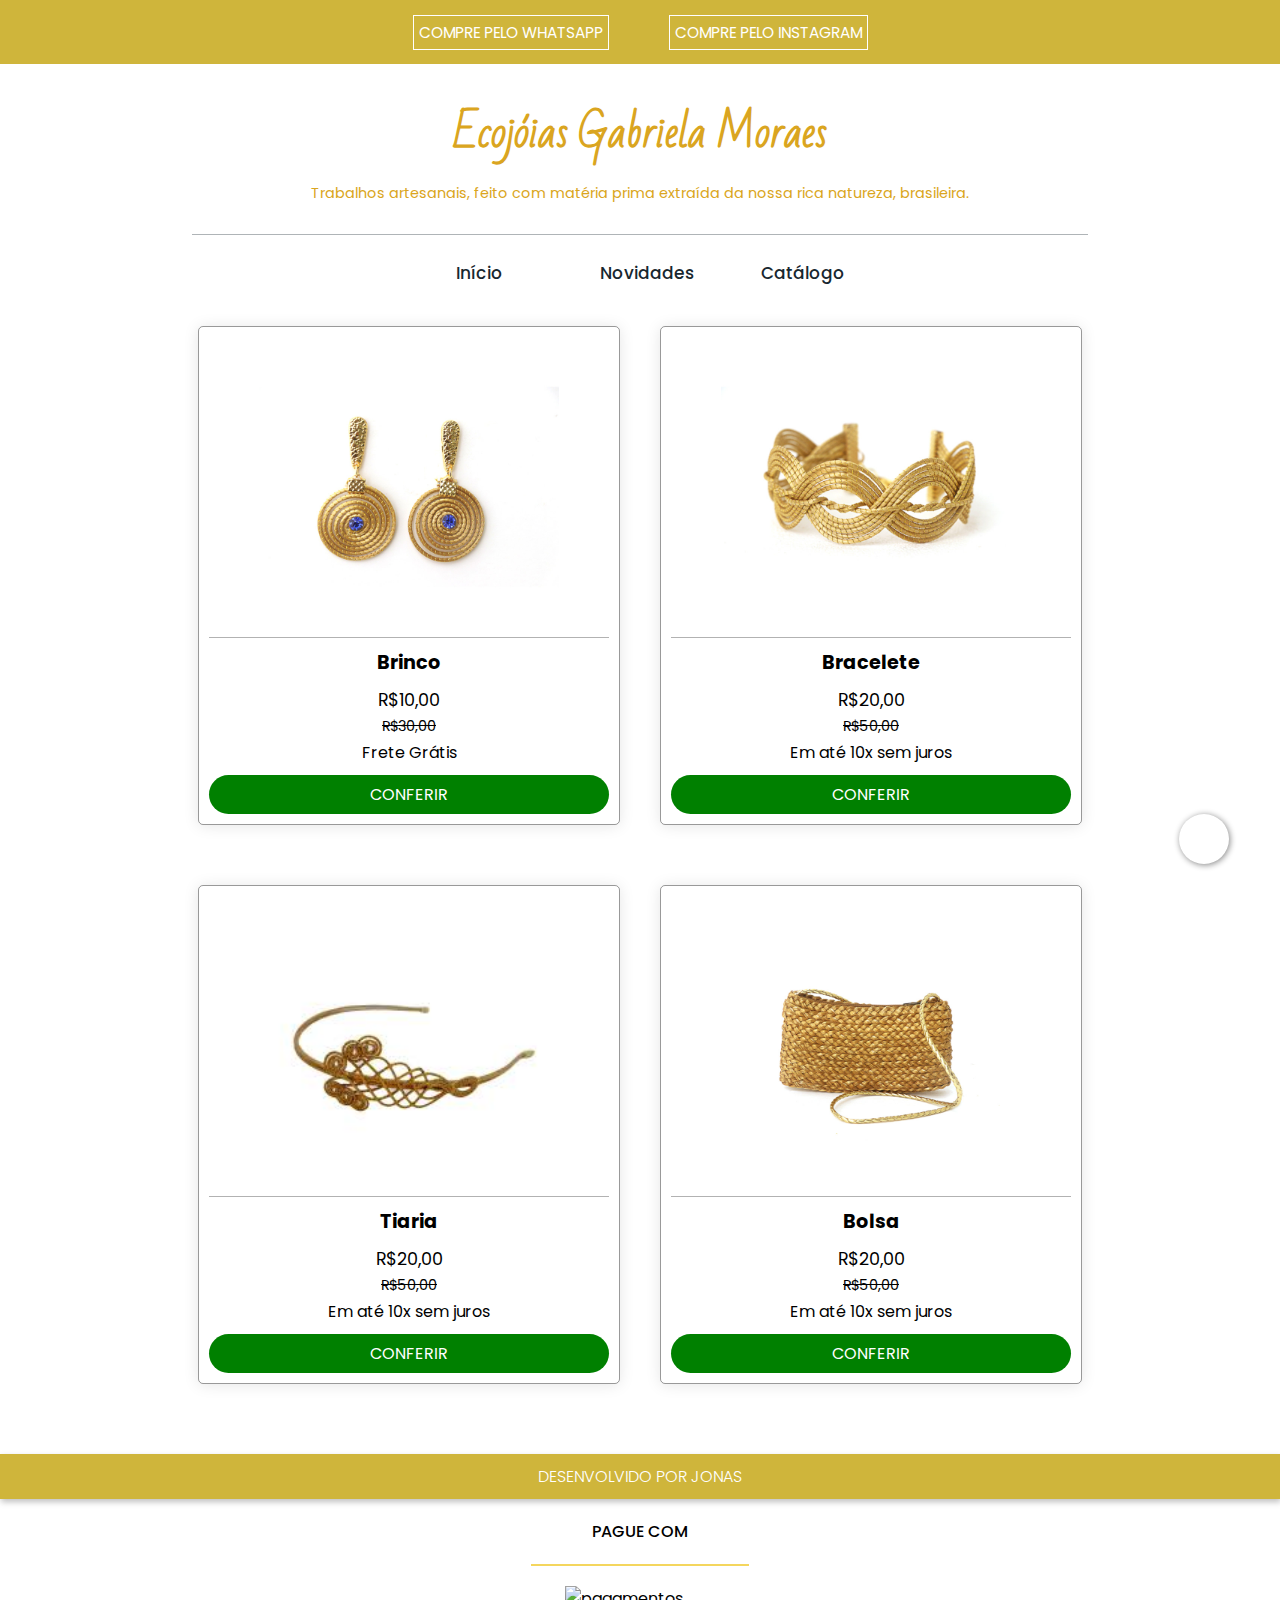
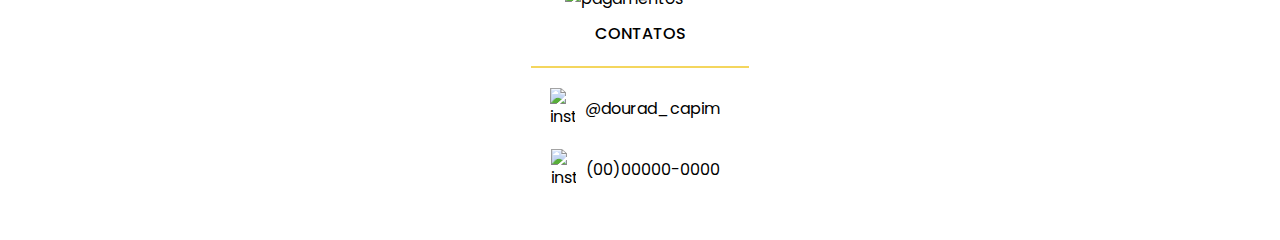
==== commit 56a44381: "." ====
--- a/catalogo.html
+++ b/catalogo.html
@@ -105,7 +105,7 @@
             </div>
             <div id="numero">
                 <img src="imagens/whats.png" alt="insta">
-                <p id="redes">(81)98812-7019</p>
+                <p id="redes">(00)00000-0000</p>
             </div>
         </section>
         <script src="index.js"></script>
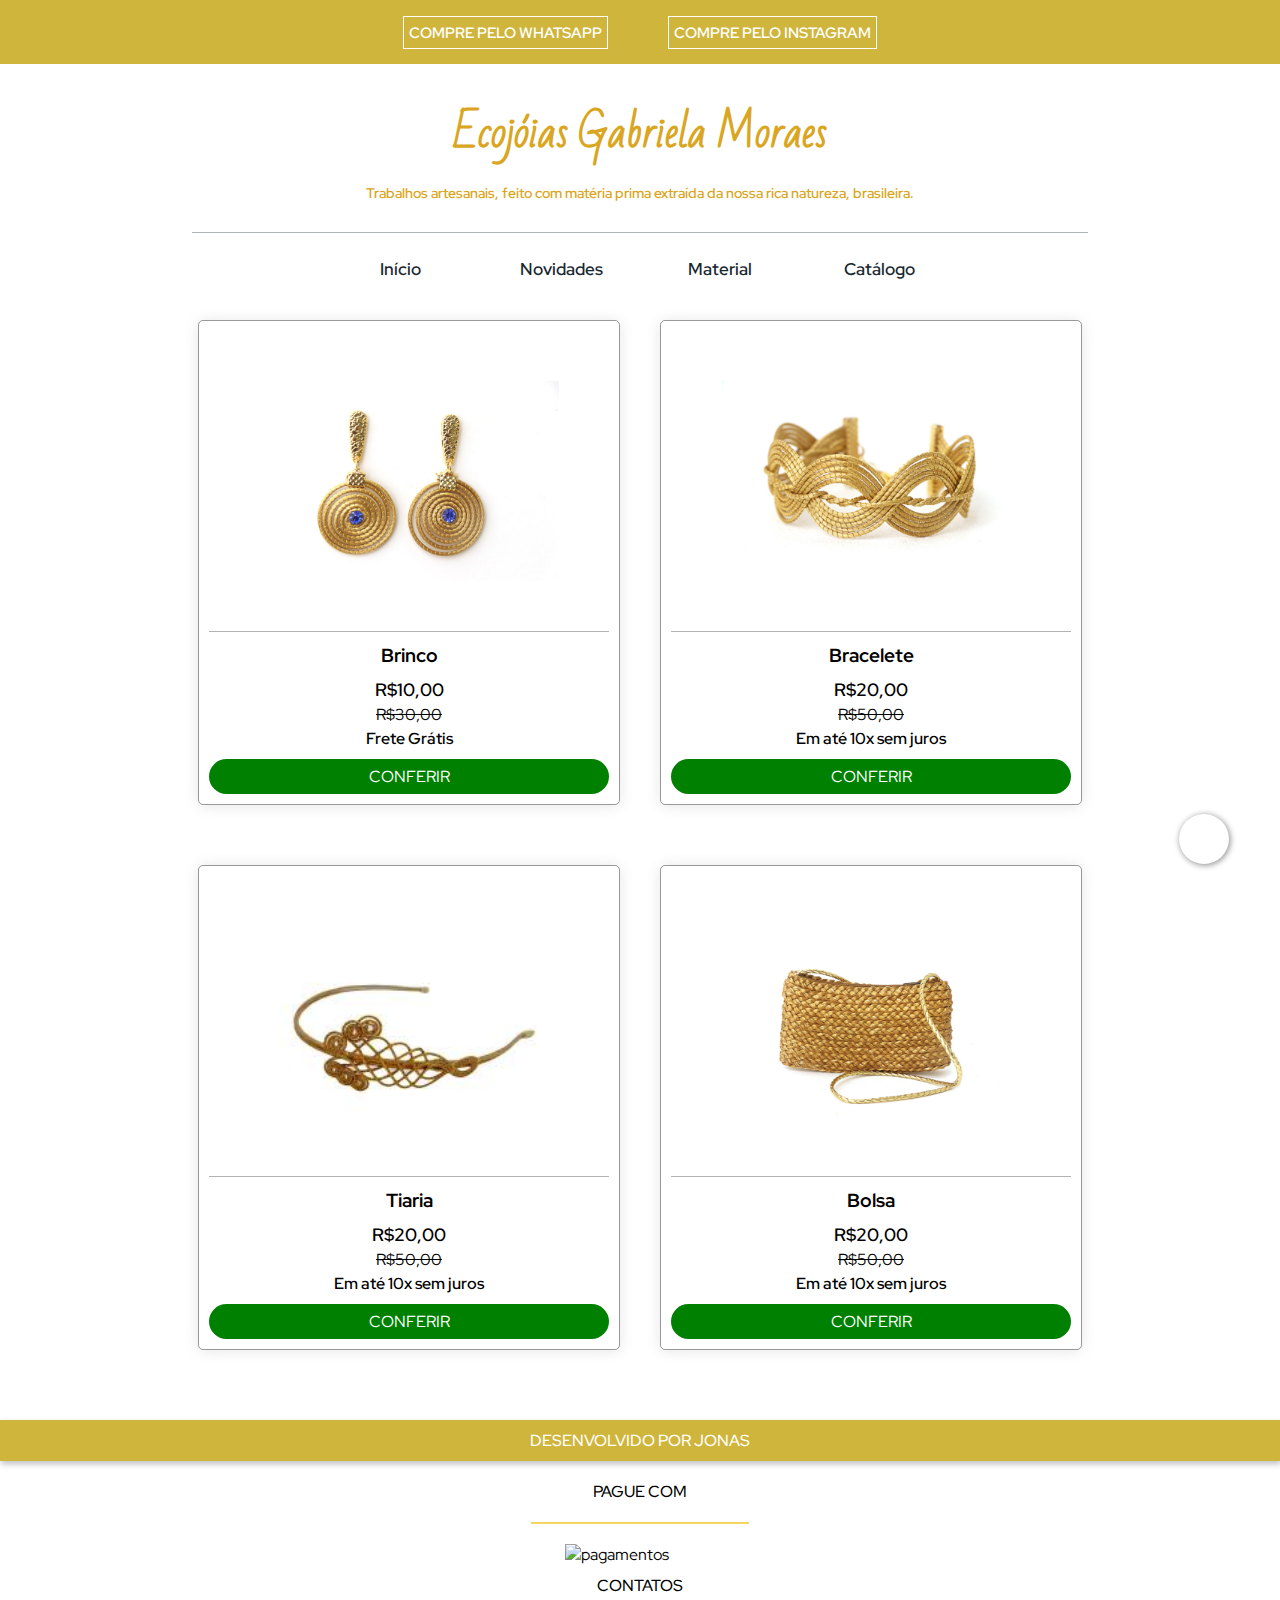
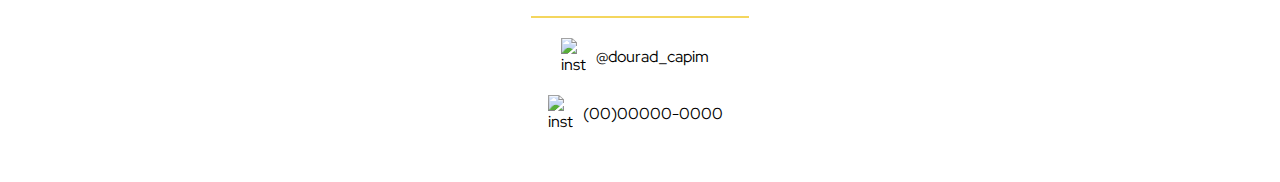
==== commit a27dfdd5: "Nova atualização" ====
--- a/catalogo.html
+++ b/catalogo.html
@@ -13,11 +13,11 @@
 </head>
 
 <body>
-    <a href="#" target="_blank" class="bwhatsapp" onclick="indisponivel()"></a>
+    <a href="#" class="bwhatsapp" onclick="indisponivel()"></a>
 
     <header>
 
-        <a href="#" target="_blank"
+        <a href="#"
             rel="external" class="comprepelo" id="comprepelo1" onclick="indisponivel()">COMPRE PELO WHATSAPP</a>
 
         <a href="https://www.instagram.com/dourad_capim/" target="_blank" rel="external" class="comprepelo" id="comprepelo2">COMPRE PELO
@@ -37,6 +37,7 @@
             <ul>
                 <li><a href="index.html" rel="main">Início</a></li>
                 <li><a href="#">Novidades</a></li>
+                <li><a href="#" onclick="indisponivel()">Material</a></li>
                 <li class="dropdown"><a href="catalogo.html">Catálogo</a>
 
                     <div class="dropdown-menu">
--- a/style.css
+++ b/style.css
@@ -1,6 +1,8 @@
 @charset "UTF-8";
 
 @import url('https://fonts.googleapis.com/css2?family=Poppins:ital,wght@0,100;0,200;0,300;0,400;0,500;0,600;0,700;0,800;0,900;1,100;1,200;1,300;1,400;1,500;1,600;1,700;1,800;1,900&display=swap');
+
+@import url('https://fonts.googleapis.com/css2?family=Red+Hat+Display:ital,wght@0,300..900;1,300..900&display=swap');
 
 @import url('https://fonts.googleapis.com/css2?family=Bad+Script&display=swap');
 
@@ -20,7 +22,7 @@
 }
 
 body,html {
-  font-family: 'Poppins', Arial, Helvetica, sans-serif;
+  font-family: 'Red Hat Display', Arial, Helvetica, sans-serif;
   min-height: 100vh;
 }
 
@@ -43,6 +45,7 @@
 
 header {
   display: flex;
+  font-weight: 600;
   justify-content: center;
   align-items: center;
 
@@ -80,7 +83,7 @@
   padding-bottom: 10px;
 
   color: rgb(218, 165, 32);
-  font-weight: normal;
+  font-weight: 600;
   font-family: 'Red Hat Display' Arial, Helvetica, sans-serif;
 }
 
@@ -132,7 +135,7 @@
 menu>ul>li>a {
   display: inline-block;
   position: relative;
-  font-weight: 500;
+  font-weight: 600;
   text-align: center;
   transition: .3s ease;
 
@@ -164,6 +167,7 @@
   margin-bottom: -2px;
 
   color: white;
+  font-weight: 600;
   text-decoration: none;
   background-color: #F4D65E;
   border-radius: 2px;
@@ -224,7 +228,7 @@
   text-align: center;
   font-size: 1.1em;
 
-  font-weight: 500;
+  font-weight: 600;
   color: #18272F;
 }
 
@@ -234,7 +238,9 @@
 }
 
 a.aporvalor {
-  margin: 10px;
+  margin: 5px;
+  font-weight: 600;
+  padding: 4px;
   display: inline-block;
   text-align: center;
   width: 220px;
@@ -288,7 +294,7 @@
 
 section.promocoes > p.cartao {
   text-align: center;
-  font-weight: 300;
+  font-weight: 500;
   margin-bottom: 10px;
   font-size: 0.8em;
 }
@@ -339,6 +345,7 @@
   color: white;
   text-decoration: none;
   transition: .3s ease;
+  font-weight: 500;
 }
 
 footer>p>a:hover {
--- a/media-query.css
+++ b/media-query.css
@@ -55,14 +55,14 @@
     
     section.promocoes_catalogo > h2.titulo {
       text-align: center;
-      font-size: 1em;
+      font-size: 1.1em;
       border-top: 0.5px solid rgba(0, 0, 0, 0.300);
       padding: 10px 0px;
     }
     
     section.promocoes_catalogo > h3.preco {
       text-align: center;
-      font-weight: normal;
+      font-weight: 600;
       font-size: 1em;
       margin-bottom: 3px;
     }
@@ -70,15 +70,15 @@
     section.promocoes_catalogo > h3.precodebaixo {
       text-align: center;
       font-weight: normal;
-      font-size: 0.8em;
+      font-size: 0.9em;
       margin-bottom: 3px;
     }
     
     section.promocoes_catalogo > p.cartao {
       text-align: center;
-      font-weight: 300;
       margin-bottom: 10px;
       font-size: 0.8em;
+      font-weight: 600;
     }
     
     section.promocoes_catalogo > a.conferir {
@@ -164,14 +164,14 @@
     
     section.promocoes_catalogo > h2.titulo {
       text-align: center;
-      font-size: 1em;
+      font-size: 1.1em;
       border-top: 0.5px solid rgba(0, 0, 0, 0.300);
       padding: 10px 0px;
     }
     
     section.promocoes_catalogo > h3.preco {
       text-align: center;
-      font-weight: normal;
+      font-weight: 600;
       font-size: 1em;
       margin-bottom: 3px;
     }
@@ -179,13 +179,13 @@
     section.promocoes_catalogo > h3.precodebaixo {
       text-align: center;
       font-weight: normal;
-      font-size: 0.8em;
+      font-size: 0.9em;
       margin-bottom: 3px;
     }
     
     section.promocoes_catalogo > p.cartao {
       text-align: center;
-      font-weight: 300;
+      font-weight: 600;
       margin-bottom: 10px;
       font-size: 0.8em;
     }
@@ -314,6 +314,174 @@
       div#linha2 {
         display: flex;
         margin-bottom: 30px;
+        justify-content: center;
+        align-items: center;
+      }
+
+      div.secaodecompra_catalogo {
+        display: block;
+        justify-content: center;
+      }
+  
+      section.promocoes_catalogo {
+        margin: 20px;
+        box-shadow: 0px 1px 15px rgba(0, 0, 0, 0.1);
+        width: 350px;
+        border: 1px solid rgba(0, 0, 0, 0.400);
+        border-radius: 5px;
+        padding: 10px;
+      }
+      
+      section.promocoes_catalogo > img {
+        display: block;
+        width: 200px;
+        margin: auto;
+      }
+      
+      section.promocoes_catalogo > h2.titulo {
+        text-align: center;
+        font-size: 1.3em;
+        border-top: 0.5px solid rgba(0, 0, 0, 0.300);
+        padding: 10px 0px;
+      }
+      
+      section.promocoes_catalogo > h3.preco {
+        text-align: center;
+        font-weight: 600;
+        font-size: 1.1em;
+        margin-bottom: 3px;
+      }
+      
+      section.promocoes_catalogo > h3.precodebaixo {
+        text-align: center;
+        font-weight: normal;
+        font-size: 1em;
+        margin-bottom: 3px;
+      }
+      
+      section.promocoes_catalogo > p.cartao {
+        text-align: center;
+        font-weight: 600;
+        margin-bottom: 10px;
+        font-size: 1em;
+      }
+      
+      section.promocoes_catalogo > a.conferir {
+        text-decoration: none;
+        color: white;
+        background-color: green;
+        padding: 7px;
+        border-radius: 50px;
+        font-size: 1.2em;
+        text-align: center;
+        display: block;
+        transition: .3s ease;
+      }
+      
+      section.promocoes_catalogo > a.conferir:hover {
+        color: green;
+        background-color: white;
+        border: 1px solid green;
+      }
+      
+      .dropdown:hover .dropdown-menu {
+        display: block;
+      }
+    
+}
+
+@media screen and (min-width: 1200px) {
+
+    /*Telas Grandes*/
+    
+    header {
+        height: 5vw;
+      
+    }
+
+    header > a.comprepelo {
+        margin: 0px 30px;
+        font-size: 1.2vw;
+      }
+
+      ul>li {
+        margin: 0px 3vw;
+        font-size: 17px;
+      }
+
+      section#tituloefrase > h1{
+        margin-top: 30px;
+        font-size: 2.5em;
+      }
+      
+      section#tituloefrase > p {
+        font-size: 0.9em;
+      }
+
+      h2.titulosde {
+        margin: 30px 0px;
+        margin-top: 40px;
+        font-size: 1.3em;
+      }
+
+      a.aporvalor {
+        width: 300px;
+        padding: 3px 0px;
+        font-size: 1.1em;
+      }
+
+      div.secaodecompra{
+        display: flex;
+        justify-content: center;
+      }
+
+      section.promocoes {
+        width: 300px;
+        display: inline-block;
+        margin: 40px 40px;
+      }
+      
+      section.promocoes > img {
+        width: 200px;
+        margin: auto;
+      }
+      
+      section.promocoes > h2.titulo {
+        text-align: center;
+        font-size: 1.2em;
+        padding: 10px 0px;
+      }
+      
+      section.promocoes > h3.preco {
+        font-size: 1.1em;
+        margin-bottom: 3px;
+      }
+      
+      section.promocoes > h3.precodebaixo {
+        font-size: 1em;
+        margin-bottom: 3px;
+      }
+      
+      section.promocoes > p.cartao {
+        margin-bottom: 10px;
+        font-size: 1em;
+      }
+      
+      section.promocoes > a.conferir {
+        padding: 7px;
+        font-size: 1em;
+      }
+
+      div#linha1 {
+        display: flex;
+        margin-bottom: 20px;
+        justify-content: center;
+        align-items: center;
+      }
+  
+      div#linha2 {
+        display: flex;
+        margin-bottom: 20px;
         justify-content: center;
         align-items: center;
       }
@@ -334,34 +502,34 @@
       
       section.promocoes_catalogo > img {
         display: block;
-        width: 225px;
+        width: 300px;
         margin: auto;
       }
       
       section.promocoes_catalogo > h2.titulo {
         text-align: center;
-        font-size: 1.5em;
+        font-size: 1.2em;
         border-top: 0.5px solid rgba(0, 0, 0, 0.300);
         padding: 10px 0px;
       }
       
       section.promocoes_catalogo > h3.preco {
         text-align: center;
+        font-weight: 600;
+        font-size: 1.1em;
+        margin-bottom: 3px;
+      }
+      
+      section.promocoes_catalogo > h3.precodebaixo {
+        text-align: center;
         font-weight: normal;
-        font-size: 1.3em;
-        margin-bottom: 3px;
-      }
-      
-      section.promocoes_catalogo > h3.precodebaixo {
-        text-align: center;
-        font-weight: normal;
         font-size: 1em;
         margin-bottom: 3px;
       }
       
       section.promocoes_catalogo > p.cartao {
         text-align: center;
-        font-weight: 300;
+        font-weight: 600;
         margin-bottom: 10px;
         font-size: 1em;
       }
@@ -372,7 +540,7 @@
         background-color: green;
         padding: 7px;
         border-radius: 50px;
-        font-size: 1.2em;
+        font-size: 1em;
         text-align: center;
         display: block;
         transition: .3s ease;
@@ -387,173 +555,5 @@
       .dropdown:hover .dropdown-menu {
         display: block;
       }
-    
-}
-
-@media screen and (min-width: 1200px) {
-
-    /*TV*/
-    
-    header {
-        height: 5vw;
-      
-    }
-
-    header > a.comprepelo {
-        margin: 0px 30px;
-        font-size: 1.2vw;
-      }
-
-      ul>li {
-        margin: 0px 3vw;
-        font-size: 17px;
-      }
-
-      section#tituloefrase > h1{
-        margin-top: 30px;
-        font-size: 2.5em;
-      }
-      
-      section#tituloefrase > p {
-        font-size: 0.9em;
-      }
-
-      h2.titulosde {
-        margin: 30px 0px;
-        margin-top: 40px;
-        font-size: 1.3em;
-      }
-
-      a.aporvalor {
-        width: 300px;
-        padding: 3px 0px;
-        font-size: 1.1em;
-      }
-
-      div.secaodecompra{
-        display: flex;
-        justify-content: center;
-      }
-
-      section.promocoes {
-        width: 300px;
-        display: inline-block;
-        margin: 40px 40px;
-      }
-      
-      section.promocoes > img {
-        width: 200px;
-        margin: auto;
-      }
-      
-      section.promocoes > h2.titulo {
-        text-align: center;
-        font-size: 1.2em;
-        padding: 10px 0px;
-      }
-      
-      section.promocoes > h3.preco {
-        font-size: 1.1em;
-        margin-bottom: 3px;
-      }
-      
-      section.promocoes > h3.precodebaixo {
-        font-size: 1em;
-        margin-bottom: 3px;
-      }
-      
-      section.promocoes > p.cartao {
-        margin-bottom: 10px;
-        font-size: 1em;
-      }
-      
-      section.promocoes > a.conferir {
-        padding: 7px;
-        font-size: 1em;
-      }
-
-      div#linha1 {
-        display: flex;
-        margin-bottom: 20px;
-        justify-content: center;
-        align-items: center;
-      }
-  
-      div#linha2 {
-        display: flex;
-        margin-bottom: 20px;
-        justify-content: center;
-        align-items: center;
-      }
-
-      div.secaodecompra_catalogo {
-        display: block;
-        justify-content: center;
-      }
-  
-      section.promocoes_catalogo {
-        margin: 20px;
-        box-shadow: 0px 1px 15px rgba(0, 0, 0, 0.1);
-        width: 400px;
-        border: 1px solid rgba(0, 0, 0, 0.400);
-        border-radius: 5px;
-        padding: 10px;
-      }
-      
-      section.promocoes_catalogo > img {
-        display: block;
-        width: 300px;
-        margin: auto;
-      }
-      
-      section.promocoes_catalogo > h2.titulo {
-        text-align: center;
-        font-size: 1.2em;
-        border-top: 0.5px solid rgba(0, 0, 0, 0.300);
-        padding: 10px 0px;
-      }
-      
-      section.promocoes_catalogo > h3.preco {
-        text-align: center;
-        font-weight: normal;
-        font-size: 1.1em;
-        margin-bottom: 3px;
-      }
-      
-      section.promocoes_catalogo > h3.precodebaixo {
-        text-align: center;
-        font-weight: normal;
-        font-size: 0.9em;
-        margin-bottom: 3px;
-      }
-      
-      section.promocoes_catalogo > p.cartao {
-        text-align: center;
-        font-weight: normal;
-        margin-bottom: 10px;
-        font-size: 1em;
-      }
-      
-      section.promocoes_catalogo > a.conferir {
-        text-decoration: none;
-        color: white;
-        background-color: green;
-        padding: 7px;
-        border-radius: 50px;
-        font-size: 1em;
-        text-align: center;
-        display: block;
-        transition: .3s ease;
-      }
-      
-      section.promocoes_catalogo > a.conferir:hover {
-        color: green;
-        background-color: white;
-        border: 1px solid green;
-      }
-      
-      .dropdown:hover .dropdown-menu {
-        display: block;
-      }
 
 }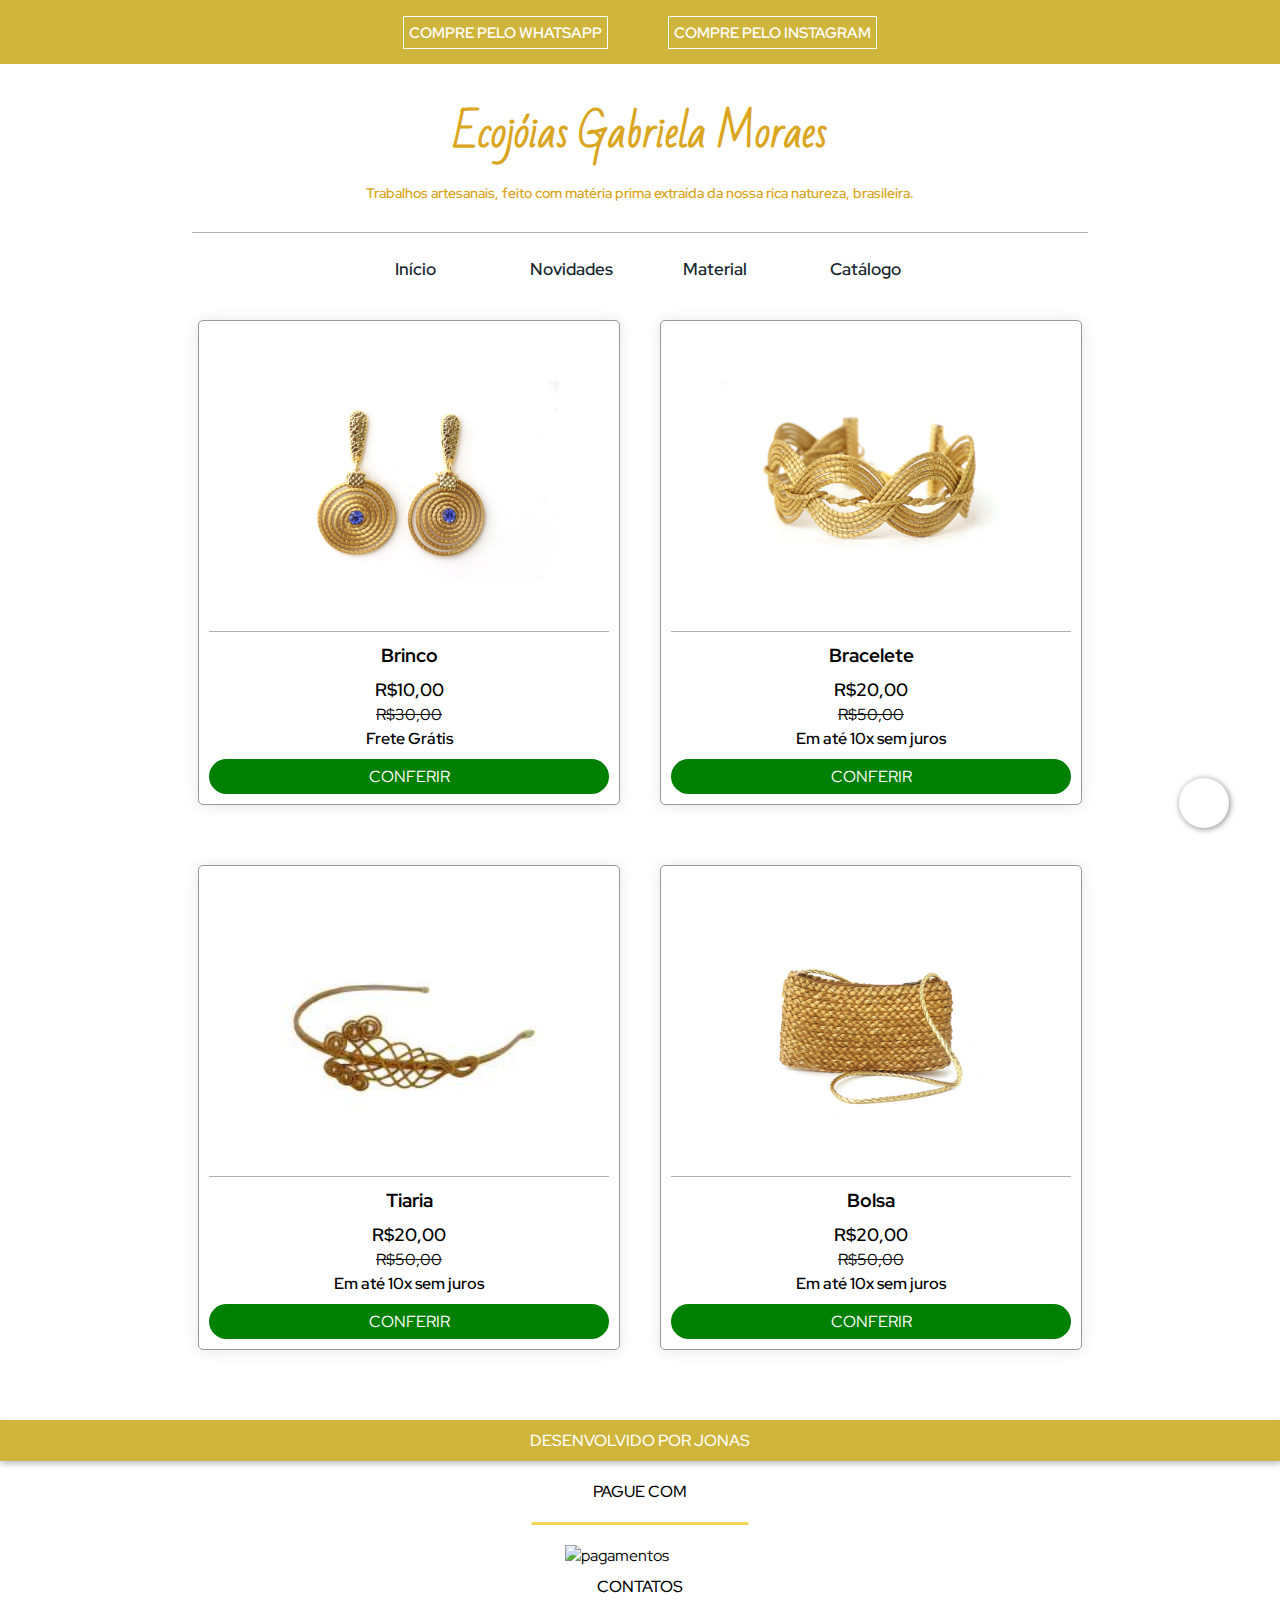
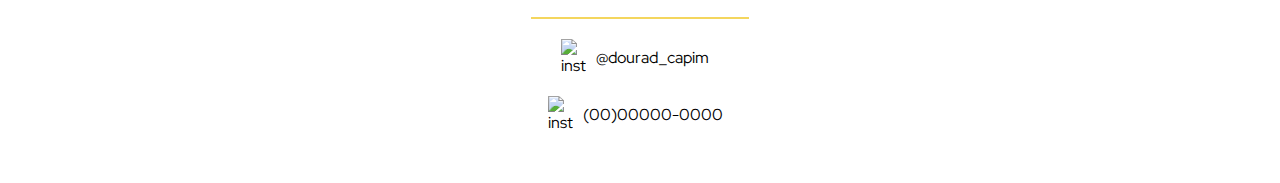
==== commit fc94010d: "Novas estilizações adicionadas" ====
--- a/catalogo.html
+++ b/catalogo.html
@@ -7,8 +7,8 @@
     <title>Ecojóias Gabriela Moraes: Catálogo</title>
 
     <link rel="shortcut icon" href="imagens/favicon_io (1)/favicon.ico" type="image/x-icon">
+    <link rel="stylesheet" href="style.css">
     <link rel="stylesheet" href="catalogo.css">
-    <link rel="stylesheet" href="style.css">
     <link rel="stylesheet" href="media-query.css">
 </head>
 
@@ -36,7 +36,7 @@
         <menu>
             <ul>
                 <li><a href="index.html" rel="main">Início</a></li>
-                <li><a href="#">Novidades</a></li>
+                <li><a href="index.html" onclick="indisponivel()">Novidades</a></li>
                 <li><a href="#" onclick="indisponivel()">Material</a></li>
                 <li class="dropdown"><a href="catalogo.html">Catálogo</a>
 
@@ -48,6 +48,7 @@
                 </li>
             </ul>
         </menu>
+
 
         <div class="secaodecompra_catalogo" id="compras">
             <div id="linha1">
--- a/style.css
+++ b/style.css
@@ -30,7 +30,7 @@
   position: fixed;
   display: block;
   right: 4%;
-  bottom: 4%;
+  bottom: 8%;
   width: 50px;
   height: 50px;
   
@@ -120,14 +120,13 @@
 
 ul {
   text-align: center;
-
   list-style: none;
 }
 
 ul>li {
   display: inline-block;
   text-align: center;
-  width: 80px;
+  width: 70px;
   margin: 0px 3vw;
   font-size: 14px;
 }
@@ -143,11 +142,21 @@
   text-decoration: none;
 }
 
-menu>ul>li>a:hover {
-  display: inline-block;
-
-  color: rgb(218, 165, 32);
-  transition: .3s ease;
+menu>ul>li>a::after {
+  content: " ";
+  width: 0%;
+  height: 3px;
+  position: absolute;
+  bottom: -2px;
+  left: 0;
+
+  background-color: #CFB53B;
+  border-radius: 5px;
+  transition: 0.3s ease-in-out;
+}
+
+menu>ul>li>a:hover::after{
+  width: 100%;
 }
 
 .dropdown-menu {
@@ -176,7 +185,7 @@
 
 .dropdown:hover .dropdown-menu {
   display: block;
-  transition: .3s ease;
+  transition: .3s ease-in-out;
 }
 
 #cat1:hover {
@@ -202,10 +211,11 @@
   margin: auto;
   margin-top: 12%;
   width: 92%;
-  transition: .3s ease;
 
   border-radius: 2px;
   box-shadow: 1px 1px 6px rgba(0, 0, 0, 0.252);
+  transition: .3s ease;
+  cursor: default;
 }
 
 main>a>img:hover {
@@ -242,11 +252,12 @@
   font-weight: 600;
   padding: 4px;
   display: inline-block;
-  text-align: center;
   width: 220px;
+  font-size: 1em;
+  text-decoration: none;
+
+  text-align: center;
   color: #18272F;
-  font-size: 1em;
-  text-decoration: none;
   border: 1px solid #18272F;
 }
 
@@ -258,11 +269,12 @@
 
 section.promocoes {
   margin: 40px auto;
+  width: 250px;
+  padding: 10px;
+
+  border: 1px solid rgba(0, 0, 0, 0.400);
   box-shadow: 0px 1px 15px rgba(0, 0, 0, 0.1);
-  width: 250px;
-  border: 1px solid rgba(0, 0, 0, 0.400);
   border-radius: 5px;
-  padding: 10px;
 }
 
 section.promocoes > img {
@@ -274,8 +286,9 @@
 section.promocoes > h2.titulo {
   text-align: center;
   font-size: 1em;
+  padding: 10px 0px;
+
   border-top: 0.5px solid rgba(0, 0, 0, 0.300);
-  padding: 10px 0px;
 }
 
 section.promocoes > h3.preco {
@@ -300,21 +313,113 @@
 }
 
 section.promocoes > a.conferir {
-  text-decoration: none;
-  color: white;
-  background-color: green;
   padding: 7px;
   border-radius: 50px;
   font-size: 0.7em;
-  text-align: center;
-  display: block;
-  transition: .3s ease;
+  display: block;
+
+  text-decoration: none;
+  color: white;
+  background-color: green;
+  transition: .3s ease;
+  text-align: center;
 }
 
 section.promocoes > a.conferir:hover {
   color: green;
   background-color: white;
   border: 1px solid green;
+}
+
+* {
+  margin: 0;
+  padding: 0;
+}
+
+div#linha1 {
+display: flex;
+margin-bottom: 30px;
+justify-content: center;
+align-items: center;
+}
+
+div#linha2 {
+display: flex;
+margin-bottom: 30px;
+justify-content: center;
+align-items: center;
+}
+
+div.secaodecompra_catalogo {
+display: block;
+justify-content: center;
+}
+
+section.promocoes_catalogo {
+width: 200px;
+border-radius: 5px;
+padding: 10px;
+margin: 10px;
+
+border: 1px solid rgba(0, 0, 0, 0.400);
+box-shadow: 0px 1px 15px rgba(0, 0, 0, 0.1);
+}
+
+section.promocoes_catalogo > img {
+display: block;
+width: 135px;
+margin: auto;
+}
+
+section.promocoes_catalogo > h2.titulo {
+text-align: center;
+font-size: 1.1em;
+padding: 10px 0px;
+
+border-top: 0.5px solid rgba(0, 0, 0, 0.300);
+}
+
+section.promocoes_catalogo > h3.preco {
+text-align: center;
+font-weight: 600;
+font-size: 1em;
+margin-bottom: 3px;
+}
+
+section.promocoes_catalogo > h3.precodebaixo {
+text-align: center;
+font-weight: normal;
+font-size: 0.9em;
+margin-bottom: 3px;
+}
+
+section.promocoes_catalogo > p.cartao {
+text-align: center;
+margin-bottom: 10px;
+font-size: 0.8em;
+font-weight: 600;
+}
+
+section.promocoes_catalogo > a.conferir {
+text-decoration: none;
+color: white;
+background-color: green;
+padding: 7px;
+border-radius: 50px;
+font-size: 0.7em;
+text-align: center;
+display: block;
+transition: .3s ease;
+}
+
+section.promocoes_catalogo > a.conferir:hover {
+color: green;
+background-color: white;
+border: 1px solid green;
+}
+
+.dropdown:hover .dropdown-menu {
+  display: none;
 }
 
 footer {
@@ -350,7 +455,7 @@
 
 footer>p>a:hover {
   border: 1px solid white;
-  border-radius: 10px;
+  border-radius: 5px;
   padding: 0px 10px;
 }
 
@@ -364,7 +469,8 @@
 }
 
 section#pagfooter>hr {
-  height: 2px;
+  height: 3px;
+  border-radius: 5px;
   background-color: #F4D65E;
   width: 17%;
 }
--- a/media-query.css
+++ b/media-query.css
@@ -9,14 +9,28 @@
 
 */
 
-@media screen and (max-width: 600px) {
-
-    /*Mobile*/
-
-
-    * {
-        margin: 0;
-        padding: 0;
+
+@media screen and (min-width: 610px) and (max-width: 992px) {
+
+    /*Tablet*/
+
+    header {
+        height: 7vw;
+      }
+
+    header > a.comprepelo {
+        font-size: 1.5vw;
+    }
+
+    div.secaodecompra {
+      display: flex;
+      justify-content: center;
+    }
+
+    section.promocoes {
+      width: 250px;
+      margin: 40px 3vw;
+      display: inline-block;
     }
 
     div#linha1 {
@@ -39,17 +53,17 @@
     }
 
     section.promocoes_catalogo {
+      margin: 10px;
       box-shadow: 0px 1px 15px rgba(0, 0, 0, 0.1);
-      width: 225px;
+      width: 250px;
       border: 1px solid rgba(0, 0, 0, 0.400);
       border-radius: 5px;
       padding: 10px;
-      margin: 10px;
     }
     
     section.promocoes_catalogo > img {
       display: block;
-      width: 135px;
+      width: 200px;
       margin: auto;
     }
     
@@ -76,9 +90,9 @@
     
     section.promocoes_catalogo > p.cartao {
       text-align: center;
+      font-weight: 600;
       margin-bottom: 10px;
       font-size: 0.8em;
-      font-weight: 600;
     }
     
     section.promocoes_catalogo > a.conferir {
@@ -99,115 +113,6 @@
       border: 1px solid green;
     }
 
-    .dropdown:hover .dropdown-menu {
-        display: none;
-    }
-
-}
-
-@media screen and (min-width: 600px) and (max-width: 992px) {
-
-    /*Tablet*/
-
-    header {
-        height: 7vw;
-      }
-
-    header > a.comprepelo {
-        font-size: 1.5vw;
-    }
-
-    div.secaodecompra {
-      display: flex;
-      justify-content: center;
-    }
-
-    section.promocoes {
-      width: 250px;
-      margin: 40px 3vw;
-      display: inline-block;
-    }
-
-    div#linha1 {
-      display: flex;
-      margin-bottom: 30px;
-      justify-content: center;
-      align-items: center;
-    }
-
-    div#linha2 {
-      display: flex;
-      margin-bottom: 30px;
-      justify-content: center;
-      align-items: center;
-    }
-
-    div.secaodecompra_catalogo {
-      display: block;
-      justify-content: center;
-    }
-
-    section.promocoes_catalogo {
-      margin: 10px;
-      box-shadow: 0px 1px 15px rgba(0, 0, 0, 0.1);
-      width: 250px;
-      border: 1px solid rgba(0, 0, 0, 0.400);
-      border-radius: 5px;
-      padding: 10px;
-    }
-    
-    section.promocoes_catalogo > img {
-      display: block;
-      width: 200px;
-      margin: auto;
-    }
-    
-    section.promocoes_catalogo > h2.titulo {
-      text-align: center;
-      font-size: 1.1em;
-      border-top: 0.5px solid rgba(0, 0, 0, 0.300);
-      padding: 10px 0px;
-    }
-    
-    section.promocoes_catalogo > h3.preco {
-      text-align: center;
-      font-weight: 600;
-      font-size: 1em;
-      margin-bottom: 3px;
-    }
-    
-    section.promocoes_catalogo > h3.precodebaixo {
-      text-align: center;
-      font-weight: normal;
-      font-size: 0.9em;
-      margin-bottom: 3px;
-    }
-    
-    section.promocoes_catalogo > p.cartao {
-      text-align: center;
-      font-weight: 600;
-      margin-bottom: 10px;
-      font-size: 0.8em;
-    }
-    
-    section.promocoes_catalogo > a.conferir {
-      text-decoration: none;
-      color: white;
-      background-color: green;
-      padding: 7px;
-      border-radius: 50px;
-      font-size: 0.7em;
-      text-align: center;
-      display: block;
-      transition: .3s ease;
-    }
-    
-    section.promocoes_catalogo > a.conferir:hover {
-      color: green;
-      background-color: white;
-      border: 1px solid green;
-    }
-
     a.aporvalor {
         width: 250px;
     }
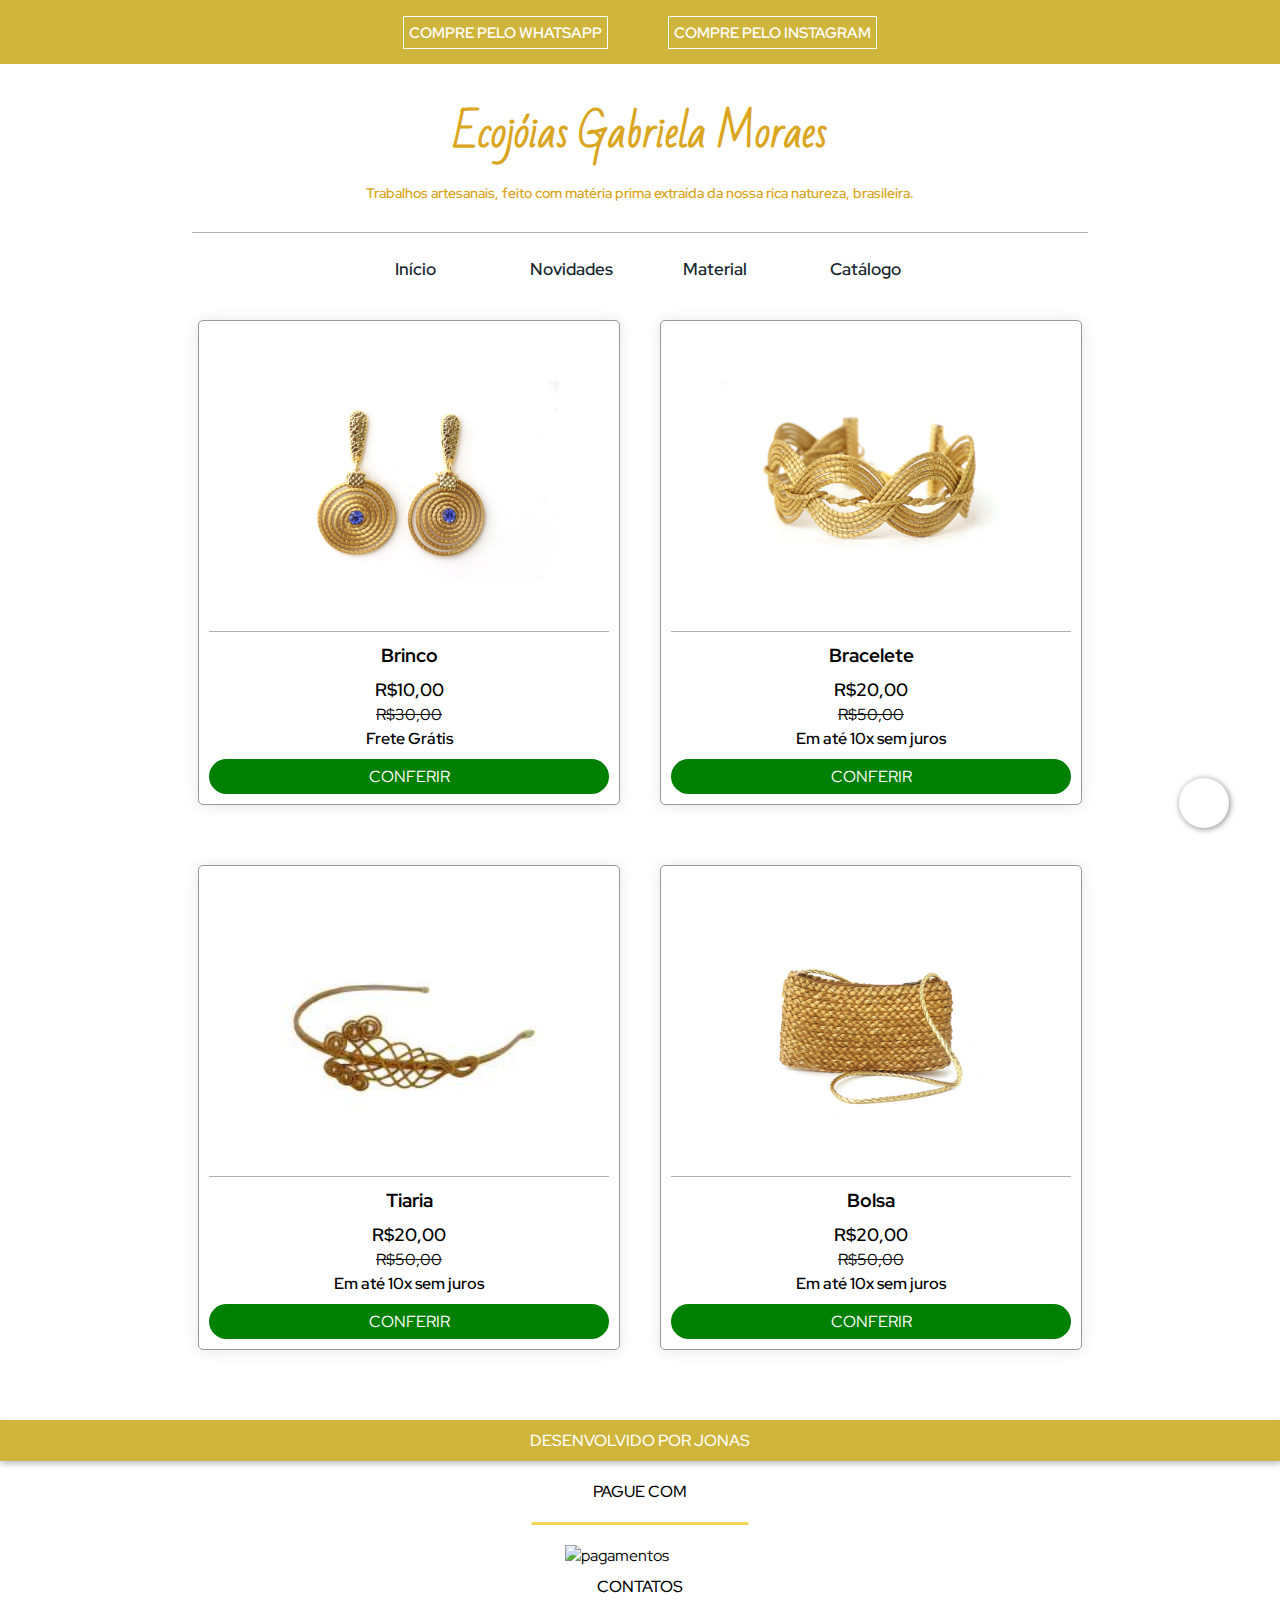
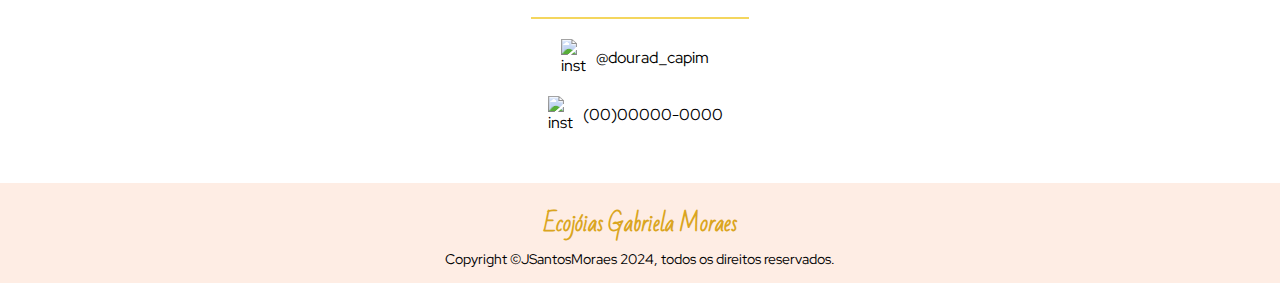
==== commit e0aa9f00: "Copyright information" ====
--- a/catalogo.html
+++ b/catalogo.html
@@ -109,6 +109,10 @@
                 <img src="imagens/whats.png" alt="insta">
                 <p id="redes">(00)00000-0000</p>
             </div>
+            <div id="direitos">
+                <h1>Ecojóias Gabriela Moraes</h1>
+                <p>Copyright ©JSantosMoraes 2024, todos os direitos reservados.</p>
+            </div>
         </section>
         <script src="index.js"></script>
 </body>
--- a/style.css
+++ b/style.css
@@ -513,4 +513,31 @@
 
 section#confooter>div>p#redes {
   margin: 0px 10px;
+}
+
+section#confooter>div#direitos {
+  display: block;
+  background-color: #FEEDE4;
+  margin: 0;
+  padding: 0;
+  height: 100px;
+}
+
+section#confooter>div#direitos>h1 {
+  padding-top: 20px;
+  text-align: center;
+  font-size: 1em;
+  width: 200px;
+  margin: auto;
+
+  font-weight: bolder;
+  font-family: 'Bad Script', Courier, monospace;
+  color: rgb(218, 165, 32);
+}
+
+section#confooter>div#direitos>p {
+  padding-top: 10px;
+  text-align: center;
+  display: block;
+  font-size: 0.8em;
 }--- a/media-query.css
+++ b/media-query.css
@@ -119,6 +119,33 @@
 
       .dropdown:hover .dropdown-menu {
         display: none;
+    }
+
+    section#confooter>div#direitos {
+      display: block;
+      background-color: #FEEDE4;
+      margin: 0;
+      padding: 0;
+      height: 100px;
+    }
+    
+    section#confooter>div#direitos>h1 {
+      padding-top: 15px;
+      text-align: center;
+      font-size: 1.2em;
+      width: 200px;
+      margin: auto;
+    
+      font-weight: bolder;
+      font-family: 'Bad Script', Courier, monospace;
+      color: rgb(218, 165, 32);
+    }
+    
+    section#confooter>div#direitos>p {
+      padding-top: 10px;
+      text-align: center;
+      display: block;
+      font-size: 0.8em;
     }
 
 }
@@ -292,6 +319,33 @@
       .dropdown:hover .dropdown-menu {
         display: block;
       }
+
+      section#confooter>div#direitos {
+        display: block;
+        background-color: #FEEDE4;
+        margin: 0;
+        padding: 0;
+        height: 100px;
+      }
+      
+      section#confooter>div#direitos>h1 {
+        padding-top: 20px;
+        text-align: center;
+        font-size: 1.2em;
+        width: 200px;
+        margin: auto;
+      
+        font-weight: bolder;
+        font-family: 'Bad Script', Courier, monospace;
+        color: rgb(218, 165, 32);
+      }
+      
+      section#confooter>div#direitos>p {
+        padding: 5px 0px;
+        text-align: center;
+        display: block;
+        font-size: 0.8em;
+      }
     
 }
 
@@ -461,4 +515,31 @@
         display: block;
       }
 
+      section#confooter>div#direitos {
+        display: block;
+        background-color: #FEEDE4;
+        margin: 0;
+        padding: 0;
+        height: 100px;
+      }
+      
+      section#confooter>div#direitos>h1 {
+        padding-top: 20px;
+        text-align: center;
+        font-size: 1.3em;
+        width: 200px;
+        margin: auto;
+      
+        font-weight: bolder;
+        font-family: 'Bad Script', Courier, monospace;
+        color: rgb(218, 165, 32);
+      }
+      
+      section#confooter>div#direitos>p {
+        padding: 5px 0px;
+        text-align: center;
+        display: block;
+        font-size: 0.9em;
+      }
+
 }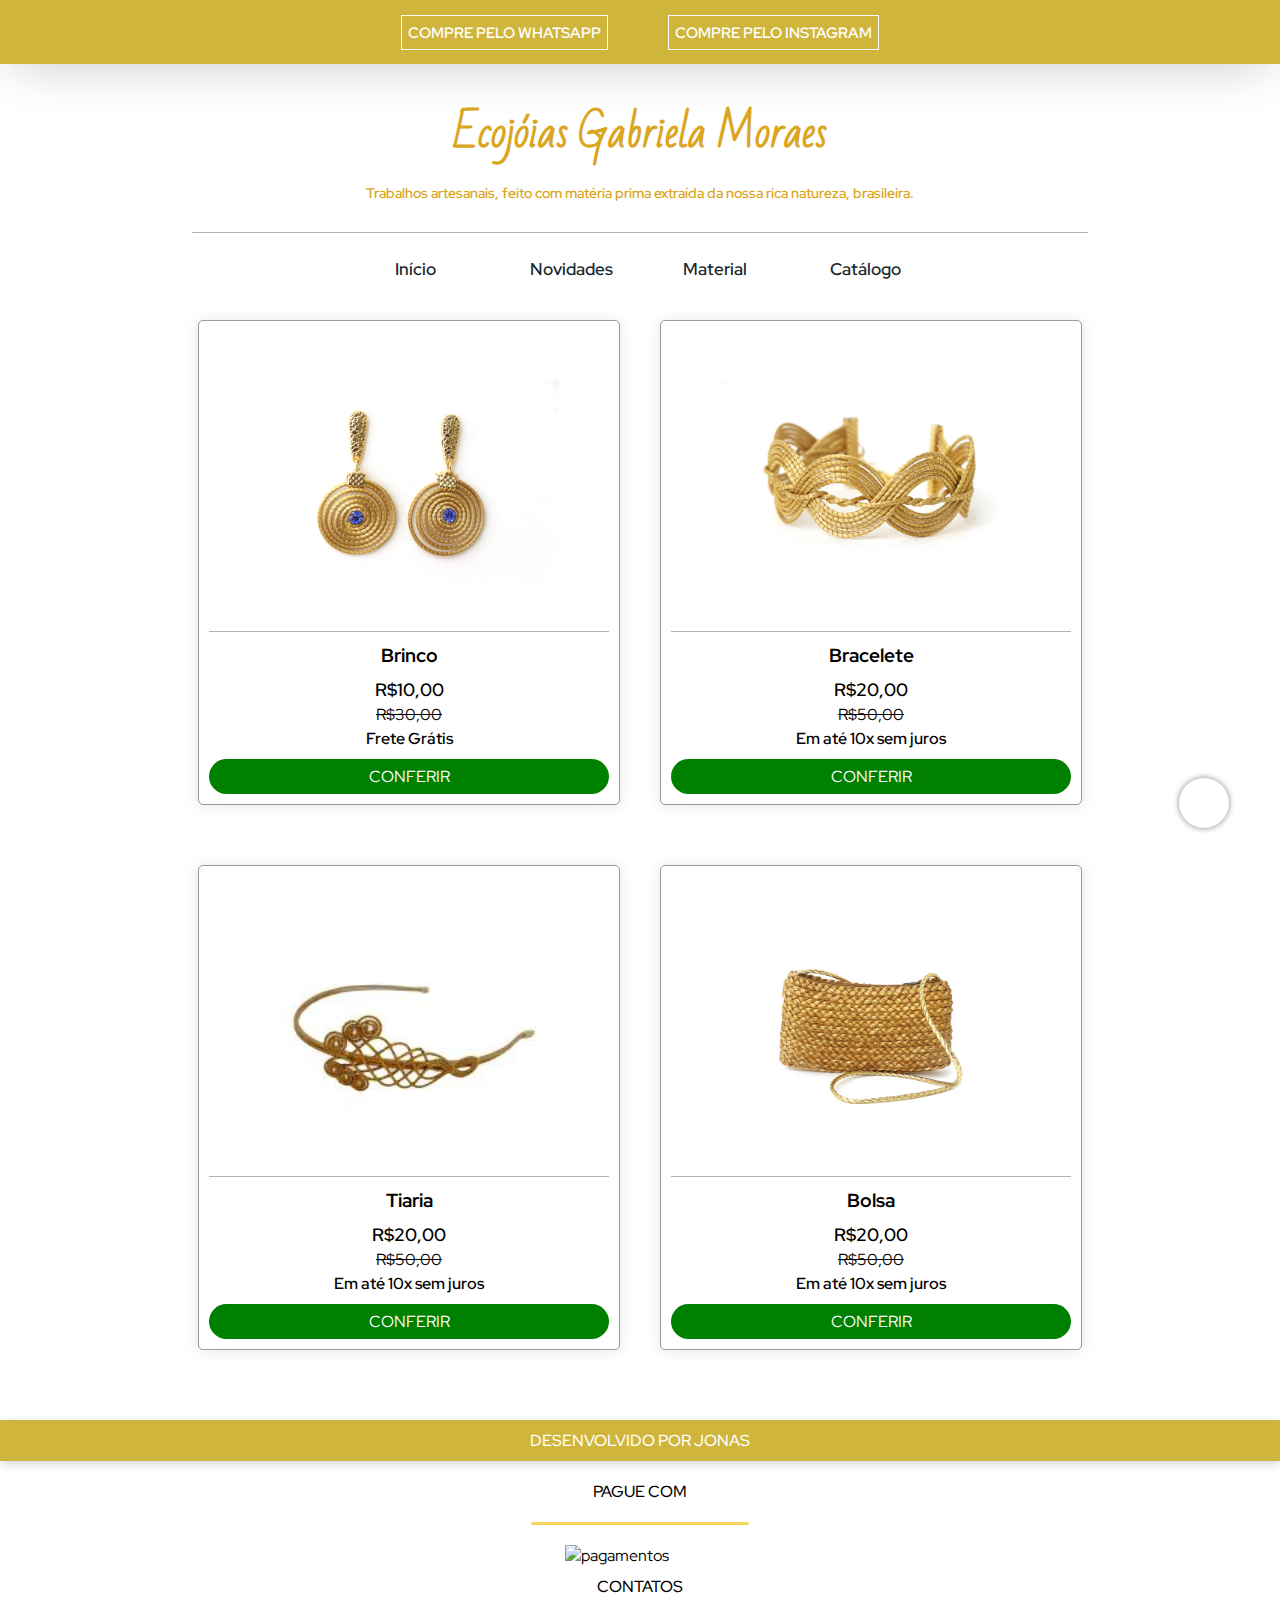
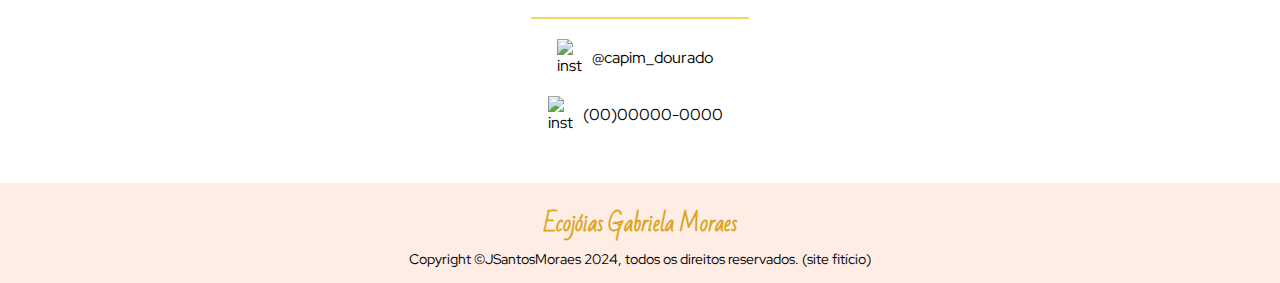
==== commit dad4d307: "Projeto Finalizado." ====
--- a/catalogo.html
+++ b/catalogo.html
@@ -103,7 +103,7 @@
             <hr>
             <div class="dourad">
                 <img src="imagens/insta.png" alt="insta">
-                <p id="redes">@dourad_capim</p>
+                <p id="redes">@capim_dourado</p>
             </div>
             <div id="numero">
                 <img src="imagens/whats.png" alt="insta">
@@ -111,7 +111,7 @@
             </div>
             <div id="direitos">
                 <h1>Ecojóias Gabriela Moraes</h1>
-                <p>Copyright ©JSantosMoraes 2024, todos os direitos reservados.</p>
+                <p>Copyright ©JSantosMoraes 2024, todos os direitos reservados. (site fitício)</p>
             </div>
         </section>
         <script src="index.js"></script>
--- a/style.css
+++ b/style.css
@@ -35,12 +35,27 @@
   height: 50px;
   
   border-radius: 50%;
-  box-shadow: 1px 1px 6px rgba(0, 0, 0, 0.481);
+  box-shadow: 0px 0px 6px rgba(0, 0, 0, 0.481);
   background-color: white;
   background-image: url('imagens/iconewhatsapp.png');
   background-position: center center;
   background-repeat: no-repeat;
   background-size: contain;
+  transition: transform 0.5s ease-in-out;
+  /*transition: all 0.5s cubic-bezier(); veja mais em cubic-bezier.com*/
+}
+
+@keyframes girar360 {
+  0% {
+    transform: rotate(0deg);
+  }
+  100% {
+    transform: rotate(360deg);
+  }
+}
+
+a.bwhatsapp:hover {
+  animation: girar360 0.5s;
 }
 
 header {
@@ -48,6 +63,7 @@
   font-weight: 600;
   justify-content: center;
   align-items: center;
+  box-shadow: rgba(0, 0, 0, 0.25) 0px 10px 50px -12px;
 
   height: 10vw;
 
@@ -57,7 +73,7 @@
 header > a.comprepelo {
   margin: 0px 30px;
   font-size: 2vw;
-  padding: 5px;
+  padding: 6px;
 
   border: 1px solid white;
   color: white;
@@ -213,7 +229,7 @@
   width: 92%;
 
   border-radius: 2px;
-  box-shadow: 1px 1px 6px rgba(0, 0, 0, 0.252);
+  box-shadow: rgba(0, 0, 0, 0.25) 0px 10px 50px -12px;
   transition: .3s ease;
   cursor: default;
 }
@@ -314,7 +330,7 @@
 
 section.promocoes > a.conferir {
   padding: 7px;
-  border-radius: 50px;
+  border-radius: 5px;
   font-size: 0.7em;
   display: block;
 
@@ -329,11 +345,6 @@
   color: green;
   background-color: white;
   border: 1px solid green;
-}
-
-* {
-  margin: 0;
-  padding: 0;
 }
 
 div#linha1 {
@@ -405,7 +416,7 @@
 color: white;
 background-color: green;
 padding: 7px;
-border-radius: 50px;
+border-radius: 5px;
 font-size: 0.7em;
 text-align: center;
 display: block;
@@ -429,7 +440,7 @@
   margin-top: 50px;
   padding-top: 10px;
   padding-bottom: 10px;
-  box-shadow: 1px 3px 6px rgba(0, 0, 0, 0.252);
+  box-shadow: 1px 3px 10px rgba(0, 0, 0, 0.164);
 
 }
 
@@ -438,6 +449,10 @@
   margin: auto;
   border-radius: 5px;
   font-weight: 300;
+  color: white;
+  text-decoration: none;
+  transition: .3s ease;
+  font-weight: 500;
 }
 
 footer>p>a {
@@ -446,15 +461,7 @@
   transition: .3s ease;
 }
 
-footer>p {
-  color: white;
-  text-decoration: none;
-  transition: .3s ease;
-  font-weight: 500;
-}
-
 footer>p>a:hover {
-  border: 1px solid white;
   border-radius: 5px;
   padding: 0px 10px;
 }
